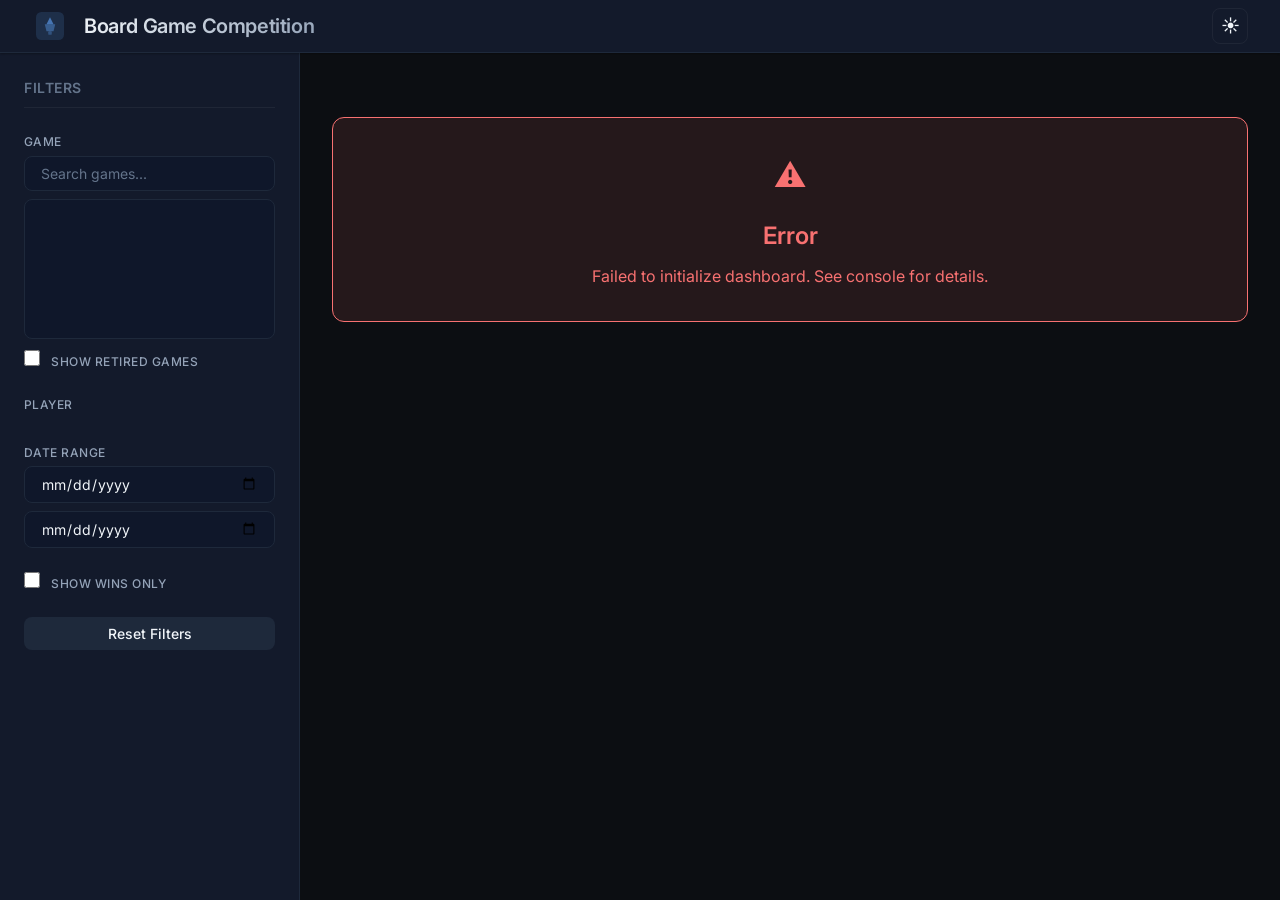
==== bga/index.html @ 46538707 "Initial commit" ====
<!DOCTYPE html>
<html lang="en" data-theme="dark">
<head>
    <meta charset="UTF-8">
    <meta name="viewport" content="width=device-width, initial-scale=1.0">
    <title>Board Game Competition Dashboard</title>
    <meta name="description" content="Interactive dashboard tracking board game competition metrics — win rates, rivalries, and metagame insights.">

    <!-- Fonts -->
    <link rel="preconnect" href="https://fonts.googleapis.com">
    <link rel="preconnect" href="https://fonts.gstatic.com" crossorigin>
    <link href="https://fonts.googleapis.com/css2?family=Inter:wght@400;500;600;700&family=JetBrains+Mono:wght@400;500&display=swap" rel="stylesheet">

    <!-- Styles -->
    <link rel="stylesheet" href="style.css">
    <link rel="stylesheet" href="player-profile.css">
</head>
<body>
    <div class="dashboard">
        <header class="dashboard-header">
            <div class="header-brand">
                <div class="logo-slot" id="logoSack">
                    <img id="dashboardLogo" src="" alt="Logo" style="display:none;">
                    <div class="logo-placeholder">
                        <svg width="32" height="32" viewBox="0 0 32 32" fill="none">
                            <rect width="32" height="32" rx="6" fill="var(--color-primary)" opacity="0.15"/>
                            <path d="M16 6L20 14H12L16 6Z" fill="var(--color-primary)" opacity="0.6"/>
                            <path d="M10 14H22L20 22H12L10 14Z" fill="var(--color-primary)" opacity="0.4"/>
                            <rect x="14" y="22" width="4" height="4" rx="1" fill="var(--color-primary)" opacity="0.3"/>
                        </svg>
                    </div>
                </div>
                <h1>Board Game Competition</h1>
            </div>
            <div class="header-controls">
                <button class="btn theme-toggle" id="themeToggle" title="Toggle dark mode">☀️</button>
            </div>
        </header>

        <aside class="filters-panel">
            <h2>Filters</h2>

            <div class="filter-group">
                <label for="gameFilter">Game</label>
                <input type="text" id="gameSearch" placeholder="Search games..." style="margin-bottom: 0.5rem;">
                <select id="gameFilter" multiple></select>
                <label style="margin-top: 0.5rem;">
                    <input type="checkbox" id="showRetiredGames"> Show retired games
                </label>
            </div>

            <div class="filter-group">
                <label>Player</label>
                <div id="playerFilter" class="player-chips"></div>
            </div>

            <div class="filter-group" id="dateRangeGroup">
                <label for="dateRange">Date Range</label>
                <div class="date-inputs">
                    <input type="date" id="dateFrom" placeholder="From">
                    <input type="date" id="dateTo" placeholder="To" max="">
                </div>
            </div>

            <div class="filter-group">
                <label>
                    <input type="checkbox" id="winsOnly"> Show Wins Only
                </label>
            </div>

            <button class="btn btn-secondary" id="resetFilters">Reset Filters</button>
        </aside>

        <main class="dashboard-content">
            <nav class="tabs-nav" aria-label="Dashboard sections">
                <button class="tab-btn active" data-tab="arenaModule">Arena</button>
                <button class="tab-btn" data-tab="rivalriesModule">Rivalries</button>
                <button class="tab-btn" data-tab="metagameModule">Metagame</button>
                <button class="tab-btn" data-tab="attributesModule">Analysis</button>
            </nav>

            <!-- Arena Module -->
            <section class="module tab-panel active" id="arenaModule">
                <h2>Arena: Recent Performance</h2>
                <div class="module-header">
                    <div id="arenaStats"></div>
                </div>
                <div class="chart-container">
                    <canvas id="arenaChart"></canvas>
                </div>
            </section>

            <!-- Rivalries Module -->
            <section class="module tab-panel" id="rivalriesModule">
                <h2>Rivalries: Head-to-Head</h2>
                <div class="chart-container">
                    <canvas id="rivalriesChart"></canvas>
                </div>
                <div class="table-container" id="rivalriesTable"></div>
            </section>

            <!-- Metagame Module -->
            <section class="module tab-panel" id="metagameModule">
                <h2>Metagame: Player Edges</h2>
                <div class="metagame-local-filter" aria-label="Metagame insight filters">
                    <span>Insight</span>
                    <button class="metric-btn active" data-metric="win_rate">Win Rate</button>
                    <button class="metric-btn" data-metric="wins">Wins</button>
                    <button class="metric-btn" data-metric="lasts">Last Places</button>
                    <button class="metric-btn" data-metric="score_max">High Score</button>
                    <button class="metric-btn" data-metric="score_min">Low Score</button>
                    <button class="metric-btn" data-metric="streak_win_best">Best Win Streak</button>
                    <button class="metric-btn" data-metric="streak_loss_best">Worst Loss Streak</button>
                </div>
                <div class="chart-container">
                    <canvas id="metagameChart"></canvas>
                </div>
                <div id="metagameStats"></div>
            </section>

            <!-- Analysis Module -->
            <section class="module tab-panel" id="attributesModule">
                <h2>Player Analysis</h2>
                <div id="attributesRadars"></div>
                <div id="attributesStats"></div>
            </section>
        </main>
    </div>

    <!-- Libraries -->
    <script src="https://cdn.jsdelivr.net/npm/chart.js@4.4.7/dist/chart.umd.min.js"></script>

    <!-- App Code -->
    <script src="./utils.js"></script>
    <script src="./data.js"></script>
    <script src="./auth.js"></script>
    <script src="./filters.js"></script>
    <script src="./modules/player-profile.js"></script>
    <script src="./arena.js"></script>
    <script src="./rivalries.js"></script>
    <script src="./attributes.js"></script>
    <script src="./metagame.js"></script>
    <script src="./main.js"></script>
</body>
</html>
---- bga/style.css ----
/* ═══════════════════════════════════════════════════
   Board Game Competition Dashboard — Design System
   Inspired by Linear.app × Vercel aesthetic
   ═══════════════════════════════════════════════════ */

/* ── Animation Keyframes ─────────────────────────── */

@keyframes fadeIn {
    from { opacity: 0; }
    to   { opacity: 1; }
}

@keyframes fadeInUp {
    from { opacity: 0; transform: translateY(12px); }
    to   { opacity: 1; transform: translateY(0); }
}

@keyframes fadeInDown {
    from { opacity: 0; transform: translateY(-8px); }
    to   { opacity: 1; transform: translateY(0); }
}

@keyframes scaleIn {
    from { opacity: 0; transform: scale(0.95); }
    to   { opacity: 1; transform: scale(1); }
}

@keyframes shimmer {
    0%   { background-position: -200% 0; }
    100% { background-position: 200% 0; }
}

@keyframes pulse {
    0%, 100% { opacity: 0.5; }
    50%      { opacity: 0.8; }
}

@keyframes slideUp {
    from { opacity: 0; transform: translateY(20px); }
    to   { opacity: 1; transform: translateY(0); }
}

@keyframes countUp {
    from { opacity: 0; transform: translateY(8px); }
    to   { opacity: 1; transform: translateY(0); }
}

@keyframes chipPop {
    0%   { transform: scale(0.9); }
    50%  { transform: scale(1.08); }
    100% { transform: scale(1); }
}

/* ── Animation Utility Classes ───────────────────── */

.animate-fade-in    { animation: fadeIn 0.4s ease-out both; }
.animate-fade-in-up { animation: fadeInUp 0.5s ease-out both; }
.animate-scale-in   { animation: scaleIn 0.35s ease-out both; }
.animate-slide-up   { animation: slideUp 0.5s ease-out both; }

/* Stagger delay helpers */
.animate-delay-1 { animation-delay: 0.05s; }
.animate-delay-2 { animation-delay: 0.10s; }
.animate-delay-3 { animation-delay: 0.15s; }
.animate-delay-4 { animation-delay: 0.20s; }
.animate-delay-5 { animation-delay: 0.25s; }
.animate-delay-6 { animation-delay: 0.30s; }
.animate-delay-7 { animation-delay: 0.35s; }
.animate-delay-8 { animation-delay: 0.40s; }
.animate-delay-9 { animation-delay: 0.45s; }
.animate-delay-10{ animation-delay: 0.50s; }

/* ── Shimmer / Skeleton Loading ──────────────────── */

.skeleton {
    background: linear-gradient(
        90deg,
        var(--color-neutral) 25%,
        var(--color-border) 37%,
        var(--color-neutral) 63%
    );
    background-size: 200% 100%;
    animation: shimmer 1.5s ease-in-out infinite;
    border-radius: var(--radius-sm);
}

.skeleton-text {
    height: 14px;
    margin-bottom: 8px;
    width: 80%;
}

.skeleton-title {
    height: 20px;
    margin-bottom: 12px;
    width: 60%;
}

.skeleton-card {
    height: 120px;
    border-radius: var(--radius-md);
}

/* ── Theme: Light (default) ──────────────────────── */

:root {
    --color-primary: #2563eb;
    --color-primary-hover: #1d4ed8;
    --color-primary-light: rgba(37, 99, 235, 0.10);
    --color-primary-glow: rgba(37, 99, 235, 0.25);
    --color-primary-subtle: rgba(37, 99, 235, 0.06);
    --color-secondary: #64748b;
    --color-success: #16a34a;
    --color-success-light: rgba(22, 163, 74, 0.10);
    --color-warning: #ea580c;
    --color-warning-light: rgba(234, 88, 12, 0.10);
    --color-danger: #dc2626;
    --color-danger-light: rgba(220, 38, 38, 0.10);
    --color-neutral: #f8fafc;
    --color-text: #1e293b;
    --color-text-light: #64748b;
    --color-text-muted: #94a3b8;
    --color-border: #e2e8f0;
    --color-border-light: rgba(0, 0, 0, 0.06);
    --color-background: #ffffff;
    --color-card: #ffffff;
    --color-overlay: rgba(0, 0, 0, 0.5);
    --color-chip-hover: rgba(0, 0, 0, 0.04);

    --spacing-xs: 0.25rem;
    --spacing-sm: 0.5rem;
    --spacing-md: 1rem;
    --spacing-lg: 1.5rem;
    --spacing-xl: 2rem;
    --spacing-2xl: 3rem;

    --radius-sm: 0.375rem;
    --radius-md: 0.5rem;
    --radius-lg: 0.75rem;
    --radius-xl: 1rem;

    --shadow-sm: 0 1px 2px 0 rgba(0, 0, 0, 0.05);
    --shadow-md: 0 4px 6px -1px rgba(0, 0, 0, 0.08);
    --shadow-lg: 0 10px 15px -3px rgba(0, 0, 0, 0.08);

    --font-family: 'Inter', -apple-system, BlinkMacSystemFont, 'Segoe UI', Roboto, 'Helvetica Neue', Arial, sans-serif;
    --font-mono: 'JetBrains Mono', ui-monospace, SFMono-Regular, Menlo, Monaco, Consolas, monospace;
    --font-size-xs: 0.75rem;
    --font-size-sm: 0.875rem;
    --font-size-base: 1rem;
    --font-size-lg: 1.125rem;
    --font-size-xl: 1.25rem;
    --font-size-2xl: 1.5rem;

    --font-weight-normal: 400;
    --font-weight-medium: 500;
    --font-weight-semibold: 600;
    --font-weight-bold: 700;
}

/* ── Theme: Dark ─────────────────────────────────── */

[data-theme="dark"] {
    --color-primary: #60a5fa;
    --color-primary-hover: #93c5fd;
    --color-primary-light: rgba(96, 165, 250, 0.12);
    --color-primary-glow: rgba(96, 165, 250, 0.30);
    --color-primary-subtle: rgba(96, 165, 250, 0.06);
    --color-secondary: #94a3b8;
    --color-success: #4ade80;
    --color-success-light: rgba(74, 222, 128, 0.10);
    --color-warning: #fb923c;
    --color-warning-light: rgba(251, 146, 60, 0.10);
    --color-danger: #f87171;
    --color-danger-light: rgba(248, 113, 113, 0.10);
    --color-neutral: #0c0e12;
    --color-text: #f1f5f9;
    --color-text-light: #94a3b8;
    --color-text-muted: #64748b;
    --color-border: #1e293b;
    --color-border-light: rgba(255, 255, 255, 0.05);
    --color-background: #0f172a;
    --color-card: #131a2b;
    --color-overlay: rgba(0, 0, 0, 0.7);
    --color-chip-hover: rgba(255, 255, 255, 0.06);

    /* Shadows are lighter in dark mode (white-ambient instead of black) */
    --shadow-sm: 0 1px 2px 0 rgba(0, 0, 0, 0.3);
    --shadow-md: 0 4px 12px -2px rgba(0, 0, 0, 0.4), 0 0 0 1px rgba(255, 255, 255, 0.03);
    --shadow-lg: 0 12px 24px -4px rgba(0, 0, 0, 0.5), 0 0 0 1px rgba(255, 255, 255, 0.04);
}

/* ── Reset & Base ────────────────────────────────── */

* {
    box-sizing: border-box;
    margin: 0;
    padding: 0;
}

html, body {
    height: 100%;
}

body {
    font-family: var(--font-family);
    background-color: var(--color-neutral);
    color: var(--color-text);
    font-size: var(--font-size-base);
    line-height: 1.6;
    -webkit-font-smoothing: antialiased;
    -moz-osx-font-smoothing: grayscale;
    font-feature-settings: 'cv01', 'ss03'; /* Inter geometric alternates */
    transition: background-color 0.3s ease, color 0.3s ease;
}

/* ── Dashboard Layout ────────────────────────────── */

.dashboard {
    display: grid;
    grid-template-columns: 300px 1fr;
    grid-template-rows: auto 1fr;
    height: 100vh;
    gap: 0;
}

/* ── Header ──────────────────────────────────────── */

.dashboard-header {
    grid-column: 1 / -1;
    padding: var(--spacing-sm) var(--spacing-xl);
    background: var(--color-card);
    border-bottom: 1px solid var(--color-border);
    display: flex;
    justify-content: space-between;
    align-items: center;
    box-shadow: var(--shadow-sm);
    position: sticky;
    top: 0;
    z-index: 50;
}

.header-brand {
    display: flex;
    align-items: center;
    gap: var(--spacing-md);
}

.dashboard-header h1 {
    font-size: var(--font-size-xl);
    font-weight: var(--font-weight-semibold);
    letter-spacing: -0.02em;
    margin-bottom: 0;
    background: linear-gradient(135deg, var(--color-text) 0%, var(--color-text-light) 100%);
    -webkit-background-clip: text;
    -webkit-text-fill-color: transparent;
    background-clip: text;
}

/* ── Logo slot ───────────────────────────────────── */

.logo-slot {
    position: relative;
    flex-shrink: 0;
    width: 36px;
    height: 36px;
    display: flex;
    align-items: center;
    justify-content: center;
}

#dashboardLogo {
    max-width: 36px;
    max-height: 36px;
    border-radius: var(--radius-sm);
    object-fit: contain;
}

.logo-placeholder {
    display: flex;
    align-items: center;
    justify-content: center;
}
.logo-placeholder svg {
    width: 28px;
    height: 28px;
}

/* ── Player view indicator ───────────────────────── */

.player-view-indicator {
    margin-top: var(--spacing-xs);
    padding: var(--spacing-xs) var(--spacing-sm);
    background: var(--color-primary-subtle);
    border-left: 3px solid var(--color-primary);
    border-radius: var(--radius-sm);
    font-size: var(--font-size-sm);
    color: var(--color-primary);
    font-weight: var(--font-weight-medium);
}

.header-controls {
    display: flex;
    gap: var(--spacing-md);
    align-items: center;
}

/* ── Filters Panel ───────────────────────────────── */

.filters-panel {
    padding: var(--spacing-lg);
    background: var(--color-card);
    border-right: 1px solid var(--color-border);
    overflow-y: auto;
    animation: fadeIn 0.3s ease-out;
}

.filters-panel h2 {
    font-size: var(--font-size-sm);
    font-weight: var(--font-weight-semibold);
    letter-spacing: 0.04em;
    text-transform: uppercase;
    color: var(--color-text-muted);
    margin-bottom: var(--spacing-lg);
    padding-bottom: var(--spacing-sm);
    border-bottom: 1px solid var(--color-border-light);
}

.filter-group {
    margin-bottom: var(--spacing-lg);
}

.filter-group label {
    display: block;
    margin-bottom: var(--spacing-xs);
    font-weight: var(--font-weight-medium);
    font-size: var(--font-size-xs);
    color: var(--color-text-light);
    text-transform: uppercase;
    letter-spacing: 0.04em;
}

.filter-group select,
.filter-group input[type="date"] {
    width: 100%;
    padding: var(--spacing-sm) var(--spacing-md);
    border: 1px solid var(--color-border);
    border-radius: var(--radius-md);
    font-size: var(--font-size-sm);
    background: var(--color-background);
    color: var(--color-text);
    font-family: var(--font-family);
    transition: border-color 0.2s ease, box-shadow 0.2s ease;
    outline: none;
}

.filter-group select:focus,
.filter-group input[type="date"]:focus {
    border-color: var(--color-primary);
    box-shadow: 0 0 0 3px var(--color-primary-light);
}

.filter-group select[multiple] {
    height: 140px;
    padding: var(--spacing-xs);
}

.filter-group select[multiple] option {
    padding: var(--spacing-xs) var(--spacing-sm);
    border-radius: var(--radius-sm);
    margin: 2px 0;
}

.filter-group select[multiple] option:checked {
    background: var(--color-primary-light);
    color: var(--color-primary);
    font-weight: var(--font-weight-semibold);
}

.filter-group input[type="checkbox"] {
    margin-right: var(--spacing-sm);
    accent-color: var(--color-primary);
    width: 16px;
    height: 16px;
    cursor: pointer;
}

/* Dimmed filter (tab doesn't use this filter) */
.filter-group.filter-dimmed {
    opacity: 0.4;
    pointer-events: none;
    transition: opacity 0.3s ease;
}
.filter-group.filter-dimmed label {
    cursor: default;
}
.filter-group.filter-dimmed .date-inputs {
    filter: grayscale(0.8);
}

.filter-group input[type="text"] {
    width: 100%;
    padding: var(--spacing-sm) var(--spacing-md);
    border: 1px solid var(--color-border);
    border-radius: var(--radius-md);
    font-size: var(--font-size-sm);
    background: var(--color-background);
    color: var(--color-text);
    font-family: var(--font-family);
    transition: border-color 0.2s ease, box-shadow 0.2s ease;
    outline: none;
}

.filter-group input[type="text"]:focus {
    border-color: var(--color-primary);
    box-shadow: 0 0 0 3px var(--color-primary-light);
}

.filter-group input[type="text"]::placeholder {
    color: var(--color-text-muted);
}

.date-inputs {
    display: flex;
    flex-direction: column;
    gap: var(--spacing-sm);
}

/* ── Player Chips ────────────────────────────────── */

.player-chips {
    display: flex;
    flex-wrap: wrap;
    gap: 6px;
}

.player-chip {
    display: inline-flex;
    align-items: center;
    gap: 6px;
    padding: 5px 14px 5px 8px;
    border: 1.5px solid var(--color-border);
    border-radius: 999px;
    background: transparent;
    color: var(--color-text);
    font-size: var(--font-size-sm);
    font-family: var(--font-family);
    cursor: pointer;
    transition: all 0.2s ease;
    user-select: none;
    line-height: 1.4;
    font-weight: var(--font-weight-medium);
    position: relative;
}

.player-chip:hover {
    border-color: var(--color-primary);
    background: var(--color-chip-hover);
    color: var(--color-primary);
}

.player-chip:active {
    transform: scale(0.96);
}

.player-chip.active {
    background: var(--color-primary-light);
    border-color: var(--color-primary);
    color: var(--color-primary);
    animation: chipPop 0.25s ease-out;
}

.player-chip.active:hover {
    background: var(--color-primary-light);
}

.player-chip .chip-dot {
    width: 10px;
    height: 10px;
    border-radius: 50%;
    flex-shrink: 0;
    transition: transform 0.2s ease, box-shadow 0.2s ease;
}

.player-chip.active .chip-dot {
    transform: scale(1.3);
    box-shadow: 0 0 0 3px var(--color-primary-glow);
}

/* ── Content Area ────────────────────────────────── */

.dashboard-content {
    padding: var(--spacing-xl);
    overflow-y: auto;
    background: var(--color-neutral);
}

/* ── Tabs — file-folder rounded rectangles ───────── */

.tabs-nav {
    display: flex;
    gap: 4px;
    margin-bottom: 0;
    padding: 0;
    background: transparent;
    border: none;
}

.tab-btn {
    flex: 0 1 auto;
    padding: var(--spacing-sm) var(--spacing-xl);
    border: 1.5px solid var(--color-border);
    border-bottom: none;
    border-radius: var(--radius-md) var(--radius-md) 0 0;
    background: transparent;
    color: var(--color-text-muted);
    font-family: var(--font-family);
    font-size: var(--font-size-sm);
    font-weight: var(--font-weight-medium);
    cursor: pointer;
    transition: all 0.2s ease;
    letter-spacing: 0.01em;
    margin-bottom: 0;
    position: relative;
    top: 1.5px;
    user-select: none;
}

.tab-btn:hover {
    color: var(--color-text);
    background: var(--color-primary-subtle);
    border-color: var(--color-border);
}

.tab-btn:active {
    transform: translateY(1px);
}

.tab-btn.active {
    color: var(--color-primary);
    border-color: var(--color-primary);
    background: var(--color-card);
    font-weight: var(--font-weight-semibold);
    z-index: 1;
}

/* ── Panel — connects to the active tab above ───── */

.module.tab-panel {
    display: none;
    border: 1.5px solid var(--color-border);
    border-radius: 0 var(--radius-lg) var(--radius-lg) var(--radius-lg);
    margin-top: 0;
    transition: border-color 0.3s ease;
    animation: fadeIn 0.3s ease-out;
}

.module.tab-panel.active {
    display: block;
    border-color: var(--color-primary);
}

/* ── Modules ─────────────────────────────────────── */

.module {
    background: var(--color-card);
    border: 1px solid var(--color-border);
    border-radius: var(--radius-lg);
    padding: var(--spacing-xl);
    margin-bottom: var(--spacing-2xl);
    box-shadow: var(--shadow-sm);
    transition: box-shadow 0.3s ease, border-color 0.3s ease;
}

.module h2 {
    font-size: var(--font-size-lg);
    font-weight: var(--font-weight-semibold);
    letter-spacing: -0.01em;
    margin-bottom: var(--spacing-lg);
    color: var(--color-text);
}

.module-header {
    margin-bottom: var(--spacing-lg);
}

/* ── Chart Containers ────────────────────────────── */

.chart-container {
    position: relative;
    height: 480px;
    margin-bottom: var(--spacing-lg);
    padding: var(--spacing-lg);
    background: var(--color-background);
    border: 1px solid var(--color-border-light);
    border-radius: var(--radius-lg);
    box-shadow: var(--shadow-sm);
    transition: box-shadow 0.3s ease, border-color 0.3s ease;
}

.chart-container:hover {
    box-shadow: var(--shadow-md);
    border-color: var(--color-border);
}

.chart-container canvas {
    width: 100% !important;
    height: 100% !important;
}

/* ── Tables ──────────────────────────────────────── */

.table-container {
    overflow-x: auto;
    margin-top: var(--spacing-md);
    border: 1px solid var(--color-border);
    border-radius: var(--radius-md);
    background: var(--color-background);
}

.table-container table {
    width: 100%;
    border-collapse: collapse;
    font-size: var(--font-size-sm);
}

.table-container th,
.table-container td {
    padding: var(--spacing-sm) var(--spacing-md);
    text-align: left;
    border-bottom: 1px solid var(--color-border-light);
}

.table-container th {
    background: var(--color-neutral);
    font-weight: var(--font-weight-semibold);
    color: var(--color-text);
    font-size: var(--font-size-xs);
    text-transform: uppercase;
    letter-spacing: 0.04em;
    white-space: nowrap;
}

.table-container tbody tr {
    transition: background-color 0.15s ease;
}

.table-container tbody tr:last-child td {
    border-bottom: none;
}

.table-container tbody tr:hover {
    background: var(--color-chip-hover);
}

/* ── Game Stats Table (Attributes tab) ─────────── */

.game-stats-table {
    width: 100%;
    border-collapse: collapse;
    font-size: var(--font-size-sm);
    border: 1px solid var(--color-border);
    border-radius: var(--radius-md);
    overflow: hidden;
    background: var(--color-background);
}

.game-stats-table th,
.game-stats-table td {
    padding: var(--spacing-sm) var(--spacing-md);
    border-bottom: 1px solid var(--color-border-light);
}

.game-stats-table th {
    background: var(--color-neutral);
    font-weight: var(--font-weight-semibold);
    color: var(--color-text);
    font-size: var(--font-size-xs);
    text-transform: uppercase;
    letter-spacing: 0.04em;
    white-space: nowrap;
    text-align: center;
}

.game-stats-table thead th:first-child {
    text-align: left;
}

.game-stats-table tbody tr:last-child td {
    border-bottom: none;
}

.game-stats-table tbody tr:hover {
    background: var(--color-chip-hover);
}

/* ── Attributes Radar Grid ─────────────────────── */

.attr-radar-cell {
    animation: fadeInUp 0.5s ease-out both;
}

/* ── Stats Grid ──────────────────────────────────── */

.stats-grid {
    display: grid;
    grid-template-columns: repeat(auto-fit, minmax(180px, 1fr));
    gap: var(--spacing-md);
    margin-bottom: var(--spacing-lg);
}

.stat-card {
    padding: var(--spacing-lg) var(--spacing-md);
    background: var(--color-background);
    border: 1px solid var(--color-border);
    border-radius: var(--radius-lg);
    text-align: center;
    transition: transform 0.25s ease, box-shadow 0.25s ease, border-color 0.25s ease;
    animation: fadeInUp 0.4s ease-out both;
    position: relative;
    overflow: hidden;
}

.stat-card:hover {
    box-shadow: var(--shadow-md);
    transform: translateY(-3px);
    border-color: var(--color-primary);
}

.stat-card::before {
    content: '';
    position: absolute;
    top: 0;
    left: 0;
    right: 0;
    height: 3px;
    background: var(--color-primary);
    opacity: 0.5;
    transition: opacity 0.25s ease;
}

.stat-card:hover::before {
    opacity: 1;
}

.stat-label {
    font-size: var(--font-size-xs);
    color: var(--color-text-muted);
    font-weight: var(--font-weight-medium);
    margin-bottom: var(--spacing-xs);
    text-transform: uppercase;
    letter-spacing: 0.06em;
}

.stat-value {
    font-size: var(--font-size-2xl);
    font-weight: var(--font-weight-bold);
    color: var(--color-primary);
    line-height: 1.2;
}

.stat-subtitle {
    font-size: var(--font-size-sm);
    color: var(--color-text);
    margin-top: var(--spacing-xs);
    font-weight: var(--font-weight-medium);
}

.stat-footer {
    font-size: var(--font-size-xs);
    color: var(--color-text-muted);
    margin-top: var(--spacing-xs);
}

/* ── Buttons ─────────────────────────────────────── */

.btn {
    padding: var(--spacing-sm) var(--spacing-lg);
    border: none;
    border-radius: var(--radius-md);
    font-size: var(--font-size-sm);
    font-weight: var(--font-weight-medium);
    cursor: pointer;
    transition: all 0.2s ease;
    font-family: var(--font-family);
    user-select: none;
    display: inline-flex;
    align-items: center;
    justify-content: center;
    gap: var(--spacing-sm);
}

.btn:active {
    transform: scale(0.97);
}

.btn-primary {
    background: var(--color-primary);
    color: white;
}

.btn-primary:hover {
    background: var(--color-primary-hover);
    box-shadow: var(--shadow-md);
}

.theme-toggle {
    background: transparent;
    color: var(--color-text);
    border: 1px solid var(--color-border-light);
    font-size: var(--font-size-lg);
    padding: var(--spacing-sm) var(--spacing-sm);
    border-radius: var(--radius-md);
    cursor: pointer;
    transition: all 0.2s ease;
    line-height: 1;
    width: 36px;
    height: 36px;
    display: flex;
    align-items: center;
    justify-content: center;
}

.theme-toggle:hover {
    border-color: var(--color-border);
    background: var(--color-chip-hover);
}

.btn-secondary {
    background: var(--color-border);
    color: var(--color-text);
    width: 100%;
    font-weight: var(--font-weight-medium);
}

.btn-secondary:hover {
    background: var(--color-text-muted);
    color: var(--color-background);
}

/* ── Metagame Local Filter ───────────────────────── */

.metagame-local-filter {
    display: flex;
    align-items: center;
    flex-wrap: wrap;
    gap: var(--spacing-sm);
    margin-bottom: var(--spacing-lg);
    padding: var(--spacing-md);
    background: var(--color-background);
    border: 1px solid var(--color-border-light);
    border-radius: var(--radius-md);
    transition: border-color 0.2s ease;
}

.metagame-local-filter:hover {
    border-color: var(--color-border);
}

.metagame-local-filter span {
    font-size: var(--font-size-xs);
    font-weight: var(--font-weight-semibold);
    color: var(--color-text-muted);
    text-transform: uppercase;
    letter-spacing: 0.04em;
    margin-right: var(--spacing-xs);
}

.metric-btn {
    padding: var(--spacing-xs) var(--spacing-sm);
    border: 1px solid var(--color-border);
    border-radius: 999px;
    background: transparent;
    color: var(--color-text-muted);
    font-family: var(--font-family);
    font-size: var(--font-size-xs);
    font-weight: var(--font-weight-medium);
    cursor: pointer;
    transition: all 0.2s ease;
    user-select: none;
    white-space: nowrap;
}

.metric-btn:hover {
    border-color: var(--color-primary);
    color: var(--color-primary);
    background: var(--color-primary-subtle);
}

.metric-btn:active {
    transform: scale(0.96);
}

.metric-btn.active {
    border-color: var(--color-primary);
    background: var(--color-primary);
    color: white;
    font-weight: var(--font-weight-semibold);
}

/* ── Empty / No Data State ───────────────────────── */

.empty-state {
    display: flex;
    flex-direction: column;
    align-items: center;
    justify-content: center;
    padding: var(--spacing-2xl) var(--spacing-xl);
    color: var(--color-text-muted);
    text-align: center;
    gap: var(--spacing-md);
}

.empty-state-icon {
    font-size: 2.5rem;
    opacity: 0.5;
}

.empty-state-text {
    font-size: var(--font-size-sm);
    max-width: 280px;
    line-height: 1.6;
}

/* ── Win-Loss Indicator ──────────────────────────── */

.win-loss {
    font-variant-numeric: tabular-nums;
    font-weight: var(--font-weight-semibold);
}

.win-loss .wins {
    color: var(--color-success);
}

.win-loss .losses {
    color: var(--color-danger);
}

.win-loss .sep {
    color: var(--color-text-muted);
    margin: 0 2px;
}

/* ── Player Name Link ────────────────────────────── */

.player-name-link {
    cursor: pointer;
    transition: color 0.15s ease, opacity 0.15s ease;
}

.player-name-link:hover {
    opacity: 0.8;
    text-decoration: underline;
    text-underline-offset: 2px;
}

/* ── Scrollbar Styling ───────────────────────────── */

::-webkit-scrollbar {
    width: 6px;
    height: 6px;
}

::-webkit-scrollbar-track {
    background: transparent;
}

::-webkit-scrollbar-thumb {
    background: var(--color-border);
    border-radius: 3px;
    transition: background 0.2s ease;
}

::-webkit-scrollbar-thumb:hover {
    background: var(--color-text-muted);
}

/* ── Focus Visible ───────────────────────────────── */

:focus-visible {
    outline: 2px solid var(--color-primary);
    outline-offset: 2px;
    border-radius: var(--radius-sm);
}

/* ── Responsive ──────────────────────────────────── */

@media (max-width: 768px) {
    .dashboard {
        grid-template-columns: 1fr;
    }

    .tabs-nav {
        flex-direction: row;
        overflow-x: auto;
        gap: 4px;
        -webkit-overflow-scrolling: touch;
    }

    .tab-btn {
        flex: 1;
        padding: var(--spacing-sm) var(--spacing-md);
        text-align: center;
        white-space: nowrap;
    }

    .metagame-local-filter {
        align-items: stretch;
        flex-direction: column;
    }

    .metric-btn {
        width: 100%;
        justify-content: center;
    }

    .player-chips {
        gap: 4px;
    }

    .dashboard-header h1 {
        font-size: var(--font-size-lg);
    }

    .filters-panel {
        padding: var(--spacing-md);
    }

    .stats-grid {
        grid-template-columns: repeat(auto-fit, minmax(140px, 1fr));
    }
}

@media (max-width: 480px) {
    .stats-grid {
        grid-template-columns: 1fr 1fr;
    }

    .module {
        padding: var(--spacing-md);
    }

    .chart-container {
        height: 340px;
        padding: var(--spacing-md);
    }
}
---- bga/player-profile.css ----
/* Player Profile Modal Styles */

.profile-overlay {
    position: fixed;
    top: 0;
    left: 0;
    right: 0;
    bottom: 0;
    background: rgba(0, 0, 0, 0.6);
    backdrop-filter: blur(4px);
    z-index: 1000;
    display: flex;
    align-items: center;
    justify-content: center;
    padding: var(--spacing-md);
}

.profile-modal {
    background: var(--color-background);
    border-radius: var(--radius-lg);
    box-shadow: var(--shadow-lg);
    max-width: 700px;
    width: 100%;
    max-height: 90vh;
    overflow: hidden;
    display: flex;
    flex-direction: column;
    animation: slideUp 0.3s ease-out;
}

@keyframes slideUp {
    from {
        opacity: 0;
        transform: translateY(20px);
    }
    to {
        opacity: 1;
        transform: translateY(0);
    }
}

.profile-header {
    padding: var(--spacing-lg) var(--spacing-xl);
    border-bottom: 1px solid var(--color-border);
    display: flex;
    justify-content: space-between;
    align-items: center;
    background: var(--color-neutral);
}

.profile-header h2 {
    font-size: var(--font-size-xl);
    font-weight: var(--font-weight-bold);
    margin: 0;
}

.profile-close-btn {
    background: none;
    border: none;
    font-size: 2rem;
    line-height: 1;
    color: var(--color-text-light);
    cursor: pointer;
    padding: 0;
    width: 32px;
    height: 32px;
    display: flex;
    align-items: center;
    justify-content: center;
    border-radius: var(--radius-sm);
    transition: all 0.2s ease;
}

.profile-close-btn:hover {
    background: var(--color-border);
    color: var(--color-text);
}

.profile-content {
    padding: var(--spacing-xl);
    overflow-y: auto;
    flex: 1;
}

.profile-section {
    margin-bottom: var(--spacing-xl);
    padding: var(--spacing-lg);
    background: var(--color-neutral);
    border-radius: var(--radius-md);
    border: 1px solid var(--color-border);
}

.profile-section h3 {
    font-size: var(--font-size-lg);
    font-weight: var(--font-weight-semibold);
    margin-bottom: var(--spacing-md);
    color: var(--color-text);
}

/* Player identity section */
.profile-identity {
    text-align: center;
    padding: var(--spacing-xl);
}

.profile-display-name {
    font-size: var(--font-size-2xl);
    font-weight: var(--font-weight-bold);
    margin-bottom: var(--spacing-sm);
}

.profile-login-spell {
    font-size: var(--font-size-lg);
    font-style: italic;
    color: var(--color-text-light);
    margin-bottom: var(--spacing-xs);
}

.profile-username {
    font-size: var(--font-size-sm);
    color: var(--color-text-light);
    font-family: monospace;
}

/* Stats grid */
.profile-stats-grid {
    display: grid;
    grid-template-columns: repeat(auto-fit, minmax(140px, 1fr));
    gap: var(--spacing-md);
}

.profile-stat-card {
    background: var(--color-background);
    border: 1px solid var(--color-border);
    border-radius: var(--radius-md);
    padding: var(--spacing-md);
    text-align: center;
}

.profile-stat-card .stat-label {
    font-size: var(--font-size-sm);
    color: var(--color-text-light);
    font-weight: var(--font-weight-medium);
    margin-bottom: var(--spacing-xs);
    text-transform: none;
    letter-spacing: normal;
}

.profile-stat-card .stat-value {
    font-size: var(--font-size-2xl);
    font-weight: var(--font-weight-bold);
    margin-bottom: var(--spacing-xs);
    color: var(--color-text);
}

.profile-stat-card .stat-detail {
    font-size: var(--font-size-xs);
    color: var(--color-text-light);
}

/* Game list */
.profile-game-list {
    display: flex;
    flex-direction: column;
    gap: var(--spacing-sm);
}

.profile-game-item {
    background: var(--color-background);
    border: 1px solid var(--color-border);
    border-radius: var(--radius-md);
    padding: var(--spacing-md);
}

.game-name {
    font-weight: var(--font-weight-semibold);
    color: var(--color-text);
    margin-bottom: var(--spacing-xs);
}

.game-stats {
    display: flex;
    gap: var(--spacing-lg);
    flex-wrap: wrap;
}

.game-stat {
    font-size: var(--font-size-sm);
    color: var(--color-text-light);
}

.game-stat strong {
    color: var(--color-text);
    font-weight: var(--font-weight-semibold);
}

/* Clickable player names */
.player-name-link {
    cursor: pointer;
    transition: opacity 0.2s ease;
}

.player-name-link:hover {
    opacity: 0.7;
    text-decoration: underline;
}

/* Rival card */
.profile-rival-card {
    background: var(--color-background);
    border: 1px solid var(--color-border);
    border-radius: var(--radius-md);
    padding: var(--spacing-lg);
    text-align: center;
}

.rival-name {
    font-size: var(--font-size-xl);
    font-weight: var(--font-weight-bold);
    margin-bottom: var(--spacing-xs);
}

.rival-stats {
    font-size: var(--font-size-sm);
    color: var(--color-text-light);
}

/* Head-to-head list */
.profile-h2h-list {
    display: flex;
    flex-direction: column;
    gap: var(--spacing-sm);
}

.profile-h2h-item {
    background: var(--color-background);
    border: 1px solid var(--color-border);
    border-radius: var(--radius-md);
    padding: var(--spacing-md);
    display: flex;
    justify-content: space-between;
    align-items: center;
}

.h2h-player {
    display: flex;
    flex-direction: column;
    gap: var(--spacing-xs);
}

.h2h-name {
    font-weight: var(--font-weight-semibold);
    font-size: var(--font-size-base);
}

.h2h-games {
    font-size: var(--font-size-xs);
    color: var(--color-text-light);
}

.h2h-record {
    display: flex;
    flex-direction: column;
    align-items: flex-end;
    gap: var(--spacing-xs);
}

.h2h-score {
    font-weight: var(--font-weight-semibold);
    color: var(--color-text);
}

.h2h-winrate {
    font-size: var(--font-size-sm);
    font-weight: var(--font-weight-medium);
}

/* Responsive */
@media (max-width: 768px) {
    .profile-modal {
        max-width: 100%;
        max-height: 100vh;
        border-radius: 0;
    }
    
    .profile-stats-grid {
        grid-template-columns: repeat(2, 1fr);
    }
    
    .profile-h2h-item {
        flex-direction: column;
        align-items: flex-start;
        gap: var(--spacing-sm);
    }
    
    .h2h-record {
        align-items: flex-start;
    }
}
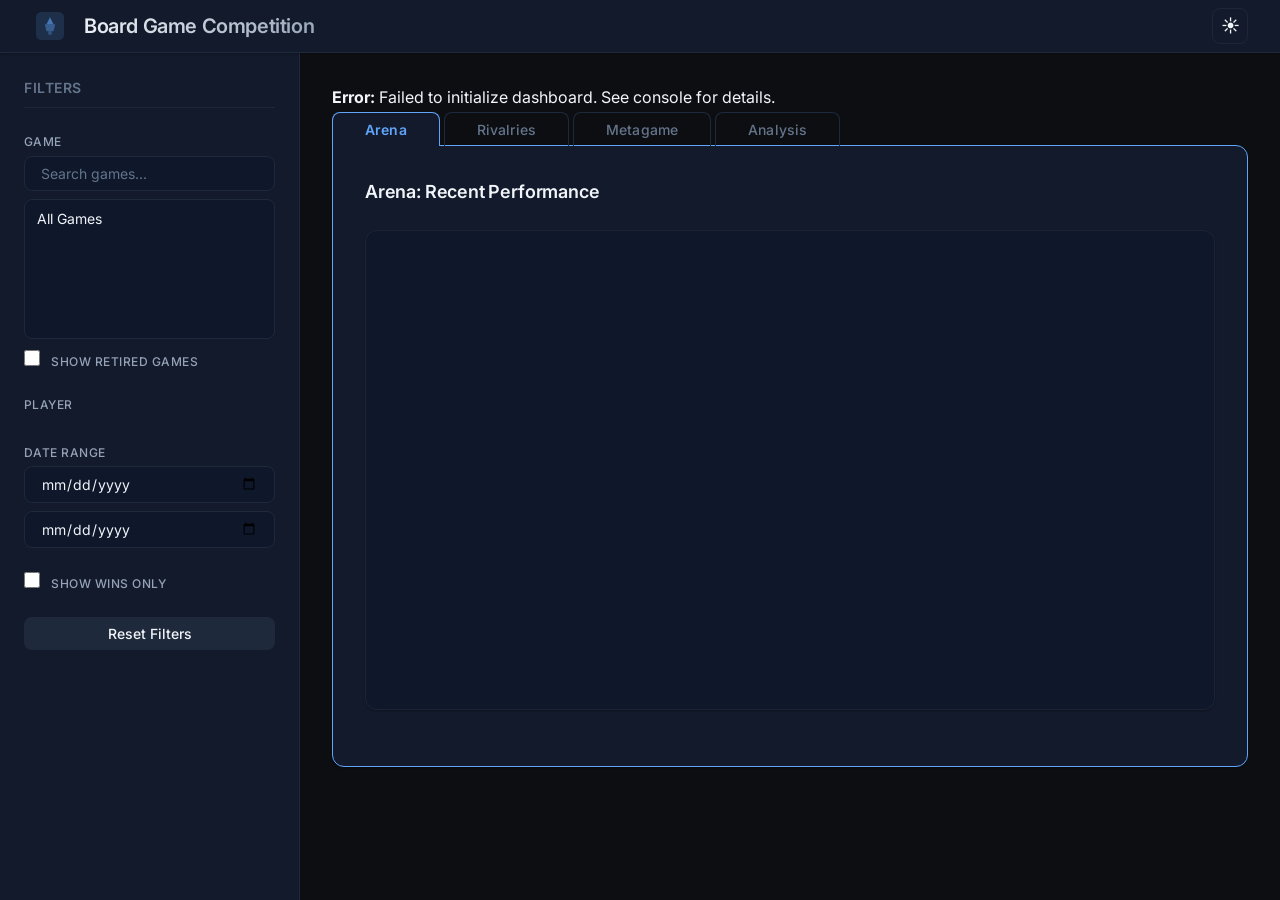
==== commit 90642a2d: "Remove auth.js script from index.html" ====
--- a/bga/index.html
+++ b/bga/index.html
@@ -133,7 +133,6 @@
     <!-- App Code -->
     <script src="./utils.js"></script>
     <script src="./data.js"></script>
-    <script src="./auth.js"></script>
     <script src="./filters.js"></script>
     <script src="./modules/player-profile.js"></script>
     <script src="./arena.js"></script>
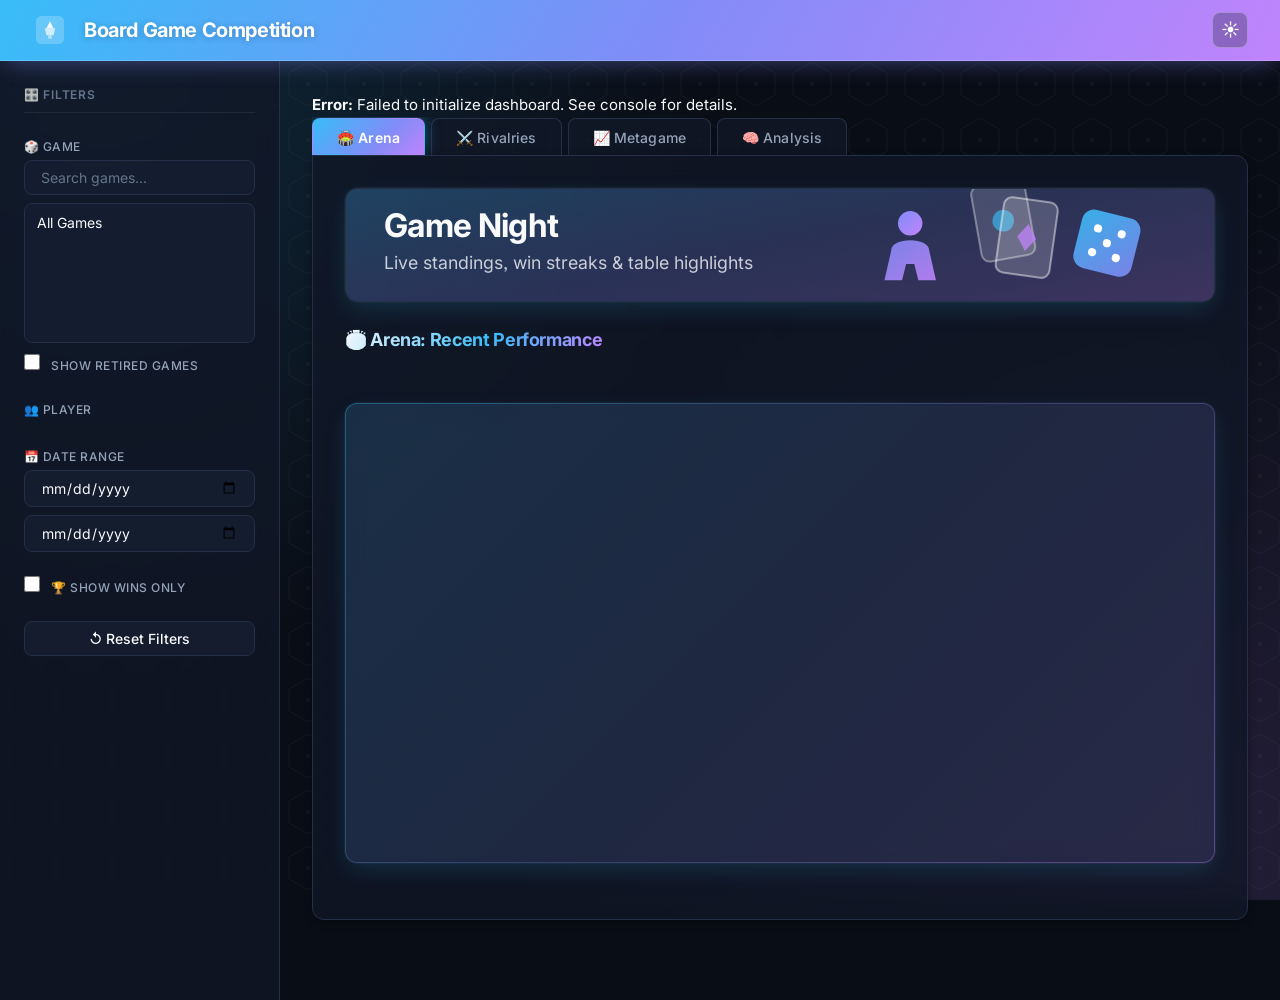
==== commit 7a0b8994: "Add files via upload" ====
--- a/bga/index.html
+++ b/bga/index.html
@@ -23,25 +23,26 @@
                     <img id="dashboardLogo" src="" alt="Logo" style="display:none;">
                     <div class="logo-placeholder">
                         <svg width="32" height="32" viewBox="0 0 32 32" fill="none">
-                            <rect width="32" height="32" rx="6" fill="var(--color-primary)" opacity="0.15"/>
-                            <path d="M16 6L20 14H12L16 6Z" fill="var(--color-primary)" opacity="0.6"/>
-                            <path d="M10 14H22L20 22H12L10 14Z" fill="var(--color-primary)" opacity="0.4"/>
-                            <rect x="14" y="22" width="4" height="4" rx="1" fill="var(--color-primary)" opacity="0.3"/>
+                            <rect width="32" height="32" rx="6" fill="rgba(255,255,255,0.22)"/>
+                            <path d="M16 6L20 14H12L16 6Z" fill="#ffffff" opacity="0.9"/>
+                            <path d="M10 14H22L20 22H12L10 14Z" fill="#ffffff" opacity="0.7"/>
+                            <rect x="14" y="22" width="4" height="4" rx="1" fill="#ffffff" opacity="0.5"/>
                         </svg>
                     </div>
                 </div>
                 <h1>Board Game Competition</h1>
             </div>
             <div class="header-controls">
+                <div class="header-avatars" id="headerAvatars" aria-label="Active players"></div>
                 <button class="btn theme-toggle" id="themeToggle" title="Toggle dark mode">☀️</button>
             </div>
         </header>
 
         <aside class="filters-panel">
-            <h2>Filters</h2>
+            <h2>🎛️ Filters</h2>
 
             <div class="filter-group">
-                <label for="gameFilter">Game</label>
+                <label for="gameFilter">🎲 Game</label>
                 <input type="text" id="gameSearch" placeholder="Search games..." style="margin-bottom: 0.5rem;">
                 <select id="gameFilter" multiple></select>
                 <label style="margin-top: 0.5rem;">
@@ -50,12 +51,12 @@
             </div>
 
             <div class="filter-group">
-                <label>Player</label>
+                <label>👥 Player</label>
                 <div id="playerFilter" class="player-chips"></div>
             </div>
 
             <div class="filter-group" id="dateRangeGroup">
-                <label for="dateRange">Date Range</label>
+                <label for="dateRange">📅 Date Range</label>
                 <div class="date-inputs">
                     <input type="date" id="dateFrom" placeholder="From">
                     <input type="date" id="dateTo" placeholder="To" max="">
@@ -64,24 +65,70 @@
 
             <div class="filter-group">
                 <label>
-                    <input type="checkbox" id="winsOnly"> Show Wins Only
+                    <input type="checkbox" id="winsOnly"> 🏆 Show Wins Only
                 </label>
             </div>
 
-            <button class="btn btn-secondary" id="resetFilters">Reset Filters</button>
+            <button class="btn btn-secondary" id="resetFilters">↺ Reset Filters</button>
         </aside>
 
         <main class="dashboard-content">
             <nav class="tabs-nav" aria-label="Dashboard sections">
-                <button class="tab-btn active" data-tab="arenaModule">Arena</button>
-                <button class="tab-btn" data-tab="rivalriesModule">Rivalries</button>
-                <button class="tab-btn" data-tab="metagameModule">Metagame</button>
-                <button class="tab-btn" data-tab="attributesModule">Analysis</button>
+                <button class="tab-btn active" data-tab="arenaModule">🏟️ Arena</button>
+                <button class="tab-btn" data-tab="rivalriesModule">⚔️ Rivalries</button>
+                <button class="tab-btn" data-tab="metagameModule">📈 Metagame</button>
+                <button class="tab-btn" data-tab="attributesModule">🧠 Analysis</button>
             </nav>
 
             <!-- Arena Module -->
             <section class="module tab-panel active" id="arenaModule">
-                <h2>Arena: Recent Performance</h2>
+                <div class="arena-hero-banner" aria-hidden="true">
+                    <svg viewBox="0 0 640 120" preserveAspectRatio="xMidYMid slice" xmlns="http://www.w3.org/2000/svg">
+                        <defs>
+                            <linearGradient id="heroGrad" x1="0%" y1="0%" x2="100%" y2="100%">
+                                <stop offset="0%" stop-color="#38bdf8" stop-opacity="0.28"/>
+                                <stop offset="50%" stop-color="#818cf8" stop-opacity="0.24"/>
+                                <stop offset="100%" stop-color="#c084fc" stop-opacity="0.28"/>
+                            </linearGradient>
+                            <linearGradient id="pieceGrad1" x1="0%" y1="0%" x2="100%" y2="100%">
+                                <stop offset="0%" stop-color="#38bdf8"/>
+                                <stop offset="100%" stop-color="#818cf8"/>
+                            </linearGradient>
+                            <linearGradient id="pieceGrad2" x1="0%" y1="0%" x2="100%" y2="100%">
+                                <stop offset="0%" stop-color="#818cf8"/>
+                                <stop offset="100%" stop-color="#c084fc"/>
+                            </linearGradient>
+                        </defs>
+                        <rect width="640" height="120" rx="12" fill="url(#heroGrad)"/>
+                        <!-- Playing Cards -->
+                        <g transform="translate(460, 18) rotate(-10)">
+                            <rect width="40" height="56" rx="6" fill="rgba(255,255,255,0.14)" stroke="rgba(255,255,255,0.35)" stroke-width="1.5"/>
+                            <circle cx="20" cy="28" r="8" fill="#38bdf8" opacity="0.65"/>
+                        </g>
+                        <g transform="translate(486, 24) rotate(8)">
+                            <rect width="40" height="56" rx="6" fill="rgba(255,255,255,0.18)" stroke="rgba(255,255,255,0.45)" stroke-width="1.5"/>
+                            <path d="M20 18 L27 28 L20 38 L13 28 Z" fill="#c084fc" opacity="0.75"/>
+                        </g>
+                        <!-- Dice -->
+                        <g transform="translate(545, 32) rotate(14)">
+                            <rect width="44" height="44" rx="9" fill="url(#pieceGrad1)" opacity="0.9"/>
+                            <circle cx="13" cy="13" r="3" fill="#ffffff"/>
+                            <circle cx="31" cy="13" r="3" fill="#ffffff"/>
+                            <circle cx="22" cy="22" r="3" fill="#ffffff"/>
+                            <circle cx="13" cy="31" r="3" fill="#ffffff"/>
+                            <circle cx="31" cy="31" r="3" fill="#ffffff"/>
+                        </g>
+                        <!-- Meeple -->
+                        <g transform="translate(392, 30)">
+                            <circle cx="24" cy="14" r="9" fill="url(#pieceGrad2)"/>
+                            <path d="M10 34 C10 24, 38 24, 38 34 L43 56 L30 56 L27 44 L21 44 L18 56 L5 56 Z" fill="url(#pieceGrad2)" opacity="0.9"/>
+                        </g>
+                        <!-- Hero Title -->
+                        <text x="28" y="54" font-family="Inter, sans-serif" font-size="24" font-weight="700" fill="currentColor" letter-spacing="-0.02em">Game Night</text>
+                        <text x="28" y="78" font-family="Inter, sans-serif" font-size="13" fill="currentColor" opacity="0.78">Live standings, win streaks &amp; table highlights</text>
+                    </svg>
+                </div>
+                <h2>🏟️ Arena: Recent Performance</h2>
                 <div class="module-header">
                     <div id="arenaStats"></div>
                 </div>
@@ -92,7 +139,7 @@
 
             <!-- Rivalries Module -->
             <section class="module tab-panel" id="rivalriesModule">
-                <h2>Rivalries: Head-to-Head</h2>
+                <h2>⚔️ Rivalries: Head-to-Head</h2>
                 <div class="chart-container">
                     <canvas id="rivalriesChart"></canvas>
                 </div>
@@ -101,7 +148,7 @@
 
             <!-- Metagame Module -->
             <section class="module tab-panel" id="metagameModule">
-                <h2>Metagame: Player Edges</h2>
+                <h2>📈 Metagame: Player Edges</h2>
                 <div class="metagame-local-filter" aria-label="Metagame insight filters">
                     <span>Insight</span>
                     <button class="metric-btn active" data-metric="win_rate">Win Rate</button>
@@ -120,7 +167,7 @@
 
             <!-- Analysis Module -->
             <section class="module tab-panel" id="attributesModule">
-                <h2>Player Analysis</h2>
+                <h2>🧠 Player Analysis</h2>
                 <div id="attributesRadars"></div>
                 <div id="attributesStats"></div>
             </section>
@@ -141,4 +188,4 @@
     <script src="./metagame.js"></script>
     <script src="./main.js"></script>
 </body>
-</html>
+</html>
--- a/bga/style.css
+++ b/bga/style.css
@@ -1,9 +1,8 @@
-/* ═══════════════════════════════════════════════════
-   Board Game Competition Dashboard — Design System
-   Inspired by Linear.app × Vercel aesthetic
-   ═══════════════════════════════════════════════════ */
-
-/* ── Animation Keyframes ─────────────────────────── */
+/* ============================================
+   Board Game Competition Dashboard – Design System
+   ============================================ */
+
+/* — Animation Keyframes ———————————————————— */
 
 @keyframes fadeIn {
     from { opacity: 0; }
@@ -51,12 +50,26 @@
     100% { transform: scale(1); }
 }
 
-/* ── Animation Utility Classes ───────────────────── */
-
-.animate-fade-in    { animation: fadeIn 0.4s ease-out both; }
-.animate-fade-in-up { animation: fadeInUp 0.5s ease-out both; }
-.animate-scale-in   { animation: scaleIn 0.35s ease-out both; }
-.animate-slide-up   { animation: slideUp 0.5s ease-out both; }
+@keyframes confettiFloat {
+    0%, 100% { transform: translateY(0) rotate(0deg); opacity: 0.85; }
+    50%      { transform: translateY(-4px) rotate(12deg); opacity: 1; }
+}
+
+/* — Animation Utility Classes ————————————— */
+
+.animate-fade-in,
+.animate-fade-in-up,
+.animate-scale-in,
+.animate-slide-up {
+    animation: none;
+}
+
+@media (prefers-reduced-motion: no-preference) {
+    .animate-fade-in    { animation: fadeIn 0.4s ease-out both; }
+    .animate-fade-in-up { animation: fadeInUp 0.5s ease-out both; }
+    .animate-scale-in   { animation: scaleIn 0.35s ease-out both; }
+    .animate-slide-up   { animation: slideUp 0.5s ease-out both; }
+}
 
 /* Stagger delay helpers */
 .animate-delay-1 { animation-delay: 0.05s; }
@@ -70,7 +83,7 @@
 .animate-delay-9 { animation-delay: 0.45s; }
 .animate-delay-10{ animation-delay: 0.50s; }
 
-/* ── Shimmer / Skeleton Loading ──────────────────── */
+/* — Shimmer / Skeleton Loading —————————————— */
 
 .skeleton {
     background: linear-gradient(
@@ -101,14 +114,16 @@
     border-radius: var(--radius-md);
 }
 
-/* ── Theme: Light (default) ──────────────────────── */
+/* — Theme: Light (default) —————————————————— */
 
 :root {
-    --color-primary: #2563eb;
-    --color-primary-hover: #1d4ed8;
-    --color-primary-light: rgba(37, 99, 235, 0.10);
-    --color-primary-glow: rgba(37, 99, 235, 0.25);
-    --color-primary-subtle: rgba(37, 99, 235, 0.06);
+    --color-primary: #0284c7;
+    --color-primary-hover: #0369a1;
+    --color-primary-light: rgba(2, 132, 199, 0.10);
+    --color-primary-glow: rgba(2, 132, 199, 0.22);
+    --color-primary-subtle: rgba(2, 132, 199, 0.06);
+    --color-accent-violet: #818cf8;
+    --color-accent-purple: #c084fc;
     --color-secondary: #64748b;
     --color-success: #16a34a;
     --color-success-light: rgba(22, 163, 74, 0.10);
@@ -116,16 +131,20 @@
     --color-warning-light: rgba(234, 88, 12, 0.10);
     --color-danger: #dc2626;
     --color-danger-light: rgba(220, 38, 38, 0.10);
-    --color-neutral: #f8fafc;
-    --color-text: #1e293b;
-    --color-text-light: #64748b;
-    --color-text-muted: #94a3b8;
-    --color-border: #e2e8f0;
-    --color-border-light: rgba(0, 0, 0, 0.06);
-    --color-background: #ffffff;
-    --color-card: #ffffff;
-    --color-overlay: rgba(0, 0, 0, 0.5);
-    --color-chip-hover: rgba(0, 0, 0, 0.04);
+    --color-neutral: #f1f5f9;
+    --color-text: #0f172a;
+    --color-text-light: #475569;
+    --color-text-muted: #64748b;
+    --color-border: #cbd5e1;
+    --color-border-light: rgba(15, 23, 42, 0.06);
+    --color-background: rgba(255, 255, 255, 0.86);
+    --color-card: rgba(255, 255, 255, 0.88);
+    --color-overlay: rgba(15, 23, 42, 0.55);
+    --color-chip-hover: rgba(15, 23, 42, 0.04);
+
+    --bg-glow-top: rgba(56, 189, 248, 0.12);
+    --bg-glow-bottom: rgba(192, 132, 252, 0.12);
+    --bg-pattern: url("data:image/svg+xml,%3Csvg width='56' height='56' viewBox='0 0 56 56' xmlns='http://www.w3.org/2000/svg'%3E%3Cpath d='M28 6 L47 17 L47 39 L28 50 L9 39 L9 17 Z' fill='none' stroke='%230f172a' stroke-opacity='0.035' stroke-width='1'/%3E%3Ccircle cx='28' cy='28' r='2' fill='%230f172a' fill-opacity='0.035'/%3E%3C/svg%3E");
 
     --spacing-xs: 0.25rem;
     --spacing-sm: 0.5rem;
@@ -139,18 +158,18 @@
     --radius-lg: 0.75rem;
     --radius-xl: 1rem;
 
-    --shadow-sm: 0 1px 2px 0 rgba(0, 0, 0, 0.05);
-    --shadow-md: 0 4px 6px -1px rgba(0, 0, 0, 0.08);
-    --shadow-lg: 0 10px 15px -3px rgba(0, 0, 0, 0.08);
+    --shadow-sm: 0 2px 6px -1px rgba(15, 23, 42, 0.06);
+    --shadow-md: 0 8px 20px -4px rgba(2, 132, 199, 0.14);
+    --shadow-lg: 0 14px 32px -6px rgba(129, 140, 248, 0.22);
 
     --font-family: 'Inter', -apple-system, BlinkMacSystemFont, 'Segoe UI', Roboto, 'Helvetica Neue', Arial, sans-serif;
     --font-mono: 'JetBrains Mono', ui-monospace, SFMono-Regular, Menlo, Monaco, Consolas, monospace;
     --font-size-xs: 0.75rem;
     --font-size-sm: 0.875rem;
-    --font-size-base: 1rem;
+    --font-size-base: 0.9375rem;
     --font-size-lg: 1.125rem;
     --font-size-xl: 1.25rem;
-    --font-size-2xl: 1.5rem;
+    --font-size-2xl: 1.625rem;
 
     --font-weight-normal: 400;
     --font-weight-medium: 500;
@@ -158,39 +177,42 @@
     --font-weight-bold: 700;
 }
 
-/* ── Theme: Dark ─────────────────────────────────── */
+/* — Theme: Dark ———————————————————————————— */
 
 [data-theme="dark"] {
-    --color-primary: #60a5fa;
-    --color-primary-hover: #93c5fd;
-    --color-primary-light: rgba(96, 165, 250, 0.12);
-    --color-primary-glow: rgba(96, 165, 250, 0.30);
-    --color-primary-subtle: rgba(96, 165, 250, 0.06);
+    --color-primary: #38bdf8;
+    --color-primary-hover: #7dd3fc;
+    --color-primary-light: rgba(56, 189, 248, 0.16);
+    --color-primary-glow: rgba(56, 189, 248, 0.32);
+    --color-primary-subtle: rgba(56, 189, 248, 0.08);
     --color-secondary: #94a3b8;
     --color-success: #4ade80;
-    --color-success-light: rgba(74, 222, 128, 0.10);
+    --color-success-light: rgba(74, 222, 128, 0.14);
     --color-warning: #fb923c;
-    --color-warning-light: rgba(251, 146, 60, 0.10);
+    --color-warning-light: rgba(251, 146, 60, 0.14);
     --color-danger: #f87171;
-    --color-danger-light: rgba(248, 113, 113, 0.10);
-    --color-neutral: #0c0e12;
-    --color-text: #f1f5f9;
+    --color-danger-light: rgba(248, 113, 113, 0.14);
+    --color-neutral: #090d16;
+    --color-text: #f8fafc;
     --color-text-light: #94a3b8;
     --color-text-muted: #64748b;
-    --color-border: #1e293b;
-    --color-border-light: rgba(255, 255, 255, 0.05);
-    --color-background: #0f172a;
-    --color-card: #131a2b;
-    --color-overlay: rgba(0, 0, 0, 0.7);
-    --color-chip-hover: rgba(255, 255, 255, 0.06);
-
-    /* Shadows are lighter in dark mode (white-ambient instead of black) */
-    --shadow-sm: 0 1px 2px 0 rgba(0, 0, 0, 0.3);
-    --shadow-md: 0 4px 12px -2px rgba(0, 0, 0, 0.4), 0 0 0 1px rgba(255, 255, 255, 0.03);
-    --shadow-lg: 0 12px 24px -4px rgba(0, 0, 0, 0.5), 0 0 0 1px rgba(255, 255, 255, 0.04);
-}
-
-/* ── Reset & Base ────────────────────────────────── */
+    --color-border: #243047;
+    --color-border-light: rgba(255, 255, 255, 0.07);
+    --color-background: rgba(23, 32, 51, 0.76);
+    --color-card: rgba(17, 24, 39, 0.78);
+    --color-overlay: rgba(2, 6, 23, 0.78);
+    --color-chip-hover: rgba(255, 255, 255, 0.07);
+
+    --bg-glow-top: rgba(56, 189, 248, 0.15);
+    --bg-glow-bottom: rgba(192, 132, 252, 0.15);
+    --bg-pattern: url("data:image/svg+xml,%3Csvg width='56' height='56' viewBox='0 0 56 56' xmlns='http://www.w3.org/2000/svg'%3E%3Cpath d='M28 6 L47 17 L47 39 L28 50 L9 39 L9 17 Z' fill='none' stroke='%23ffffff' stroke-opacity='0.035' stroke-width='1'/%3E%3Ccircle cx='28' cy='28' r='2' fill='%23ffffff' fill-opacity='0.035'/%3E%3C/svg%3E");
+
+    --shadow-sm: 0 2px 8px -1px rgba(0, 0, 0, 0.45);
+    --shadow-md: 0 8px 24px -4px rgba(56, 189, 248, 0.18), 0 0 0 1px rgba(255, 255, 255, 0.04);
+    --shadow-lg: 0 14px 34px -6px rgba(129, 140, 248, 0.28), 0 0 0 1px rgba(255, 255, 255, 0.05);
+}
+
+/* — Reset & Base ———————————————————————————— */
 
 * {
     box-sizing: border-box;
@@ -199,42 +221,47 @@
 }
 
 html, body {
-    height: 100%;
+    min-height: 100%;
 }
 
 body {
     font-family: var(--font-family);
     background-color: var(--color-neutral);
+    background-image:
+        radial-gradient(circle at 8% 6%, var(--bg-glow-top) 0%, transparent 42%),
+        radial-gradient(circle at 92% 94%, var(--bg-glow-bottom) 0%, transparent 45%),
+        var(--bg-pattern);
+    background-attachment: fixed;
     color: var(--color-text);
     font-size: var(--font-size-base);
     line-height: 1.6;
     -webkit-font-smoothing: antialiased;
     -moz-osx-font-smoothing: grayscale;
-    font-feature-settings: 'cv01', 'ss03'; /* Inter geometric alternates */
-    transition: background-color 0.3s ease, color 0.3s ease;
-}
-
-/* ── Dashboard Layout ────────────────────────────── */
+    font-feature-settings: 'cv01', 'ss03';
+    transition: background-color 0.25s ease, color 0.25s ease;
+}
+
+/* — Dashboard Layout ———————————————————————— */
 
 .dashboard {
     display: grid;
-    grid-template-columns: 300px 1fr;
+    grid-template-columns: 280px 1fr;
     grid-template-rows: auto 1fr;
-    height: 100vh;
+    min-height: 100vh;
     gap: 0;
 }
 
-/* ── Header ──────────────────────────────────────── */
+/* — Header ————————————————————————————————— */
 
 .dashboard-header {
     grid-column: 1 / -1;
-    padding: var(--spacing-sm) var(--spacing-xl);
-    background: var(--color-card);
-    border-bottom: 1px solid var(--color-border);
+    padding: 0.75rem var(--spacing-xl);
+    background: linear-gradient(120deg, #38bdf8 0%, #818cf8 52%, #c084fc 100%);
+    border-bottom: 1px solid rgba(255, 255, 255, 0.18);
     display: flex;
     justify-content: space-between;
     align-items: center;
-    box-shadow: var(--shadow-sm);
+    box-shadow: 0 6px 24px -6px rgba(129, 140, 248, 0.45);
     position: sticky;
     top: 0;
     z-index: 50;
@@ -248,16 +275,43 @@
 
 .dashboard-header h1 {
     font-size: var(--font-size-xl);
-    font-weight: var(--font-weight-semibold);
+    font-weight: var(--font-weight-bold);
     letter-spacing: -0.02em;
     margin-bottom: 0;
-    background: linear-gradient(135deg, var(--color-text) 0%, var(--color-text-light) 100%);
-    -webkit-background-clip: text;
-    -webkit-text-fill-color: transparent;
-    background-clip: text;
-}
-
-/* ── Logo slot ───────────────────────────────────── */
+    color: #ffffff;
+    text-shadow: 0 1px 6px rgba(15, 23, 42, 0.25);
+}
+
+.header-avatars {
+    display: flex;
+    align-items: center;
+    gap: 6px;
+}
+
+.header-avatar {
+    width: 30px;
+    height: 30px;
+    border-radius: 50%;
+    display: inline-flex;
+    align-items: center;
+    justify-content: center;
+    font-size: var(--font-size-xs);
+    font-weight: var(--font-weight-bold);
+    color: #ffffff;
+    background: rgba(15, 23, 42, 0.35);
+    border: 2px solid var(--avatar-color, #ffffff);
+    box-shadow: 0 0 10px -2px var(--avatar-color, rgba(255, 255, 255, 0.5));
+    cursor: pointer;
+    transition: transform 0.2s ease, box-shadow 0.2s ease;
+    user-select: none;
+}
+
+.header-avatar:hover {
+    transform: translateY(-2px) scale(1.08);
+    box-shadow: 0 0 14px var(--avatar-color, #ffffff);
+}
+
+/* — Logo slot —————————————————————————————— */
 
 .logo-slot {
     position: relative;
@@ -281,12 +335,13 @@
     align-items: center;
     justify-content: center;
 }
+
 .logo-placeholder svg {
     width: 28px;
     height: 28px;
 }
 
-/* ── Player view indicator ───────────────────────── */
+/* — Player view indicator —————————————————— */
 
 .player-view-indicator {
     margin-top: var(--spacing-xs);
@@ -305,20 +360,21 @@
     align-items: center;
 }
 
-/* ── Filters Panel ───────────────────────────────── */
+/* — Filters Panel —————————————————————————— */
 
 .filters-panel {
     padding: var(--spacing-lg);
     background: var(--color-card);
+    backdrop-filter: blur(12px);
     border-right: 1px solid var(--color-border);
     overflow-y: auto;
     animation: fadeIn 0.3s ease-out;
 }
 
 .filters-panel h2 {
-    font-size: var(--font-size-sm);
+    font-size: var(--font-size-xs);
     font-weight: var(--font-weight-semibold);
-    letter-spacing: 0.04em;
+    letter-spacing: 0.06em;
     text-transform: uppercase;
     color: var(--color-text-muted);
     margin-bottom: var(--spacing-lg);
@@ -426,7 +482,7 @@
     gap: var(--spacing-sm);
 }
 
-/* ── Player Chips ────────────────────────────────── */
+/* — Player Chips ——————————————————————————— */
 
 .player-chips {
     display: flex;
@@ -438,10 +494,10 @@
     display: inline-flex;
     align-items: center;
     gap: 6px;
-    padding: 5px 14px 5px 8px;
-    border: 1.5px solid var(--color-border);
+    padding: 5px 12px 5px 8px;
+    border: 1px solid var(--color-border);
     border-radius: 999px;
-    background: transparent;
+    background: var(--color-background);
     color: var(--color-text);
     font-size: var(--font-size-sm);
     font-family: var(--font-family);
@@ -483,53 +539,75 @@
 }
 
 .player-chip.active .chip-dot {
-    transform: scale(1.3);
+    transform: scale(1.25);
     box-shadow: 0 0 0 3px var(--color-primary-glow);
 }
 
-/* ── Content Area ────────────────────────────────── */
+/* — Content Area ——————————————————————————— */
 
 .dashboard-content {
     padding: var(--spacing-xl);
     overflow-y: auto;
-    background: var(--color-neutral);
-}
-
-/* ── Tabs — file-folder rounded rectangles ───────── */
+    background: transparent;
+}
+
+/* — Tabs —————————————————————————————————— */
 
 .tabs-nav {
     display: flex;
-    gap: 4px;
+    gap: 6px;
     margin-bottom: 0;
     padding: 0;
     background: transparent;
     border: none;
+    overflow-x: auto;
+    scrollbar-width: none;
+}
+
+.tabs-nav::-webkit-scrollbar {
+    display: none;
 }
 
 .tab-btn {
     flex: 0 1 auto;
-    padding: var(--spacing-sm) var(--spacing-xl);
-    border: 1.5px solid var(--color-border);
+    padding: 0.625rem var(--spacing-lg);
+    border: 1px solid var(--color-border);
     border-bottom: none;
     border-radius: var(--radius-md) var(--radius-md) 0 0;
-    background: transparent;
-    color: var(--color-text-muted);
+    background: var(--color-card);
+    color: var(--color-text-light);
     font-family: var(--font-family);
     font-size: var(--font-size-sm);
     font-weight: var(--font-weight-medium);
     cursor: pointer;
-    transition: all 0.2s ease;
+    transition: all 0.25s ease;
     letter-spacing: 0.01em;
     margin-bottom: 0;
     position: relative;
-    top: 1.5px;
+    top: 1px;
     user-select: none;
+    white-space: nowrap;
+}
+
+.tab-btn::after {
+    content: '';
+    position: absolute;
+    left: 12px;
+    right: 12px;
+    bottom: 0;
+    height: 2px;
+    background: linear-gradient(90deg, #38bdf8, #818cf8, #c084fc);
+    transform: scaleX(0);
+    transition: transform 0.25s ease;
 }
 
 .tab-btn:hover {
     color: var(--color-text);
     background: var(--color-primary-subtle);
-    border-color: var(--color-border);
+}
+
+.tab-btn:hover::after {
+    transform: scaleX(0.6);
 }
 
 .tab-btn:active {
@@ -537,33 +615,55 @@
 }
 
 .tab-btn.active {
-    color: var(--color-primary);
-    border-color: var(--color-primary);
-    background: var(--color-card);
+    color: #ffffff;
+    border-color: transparent;
+    background: linear-gradient(135deg, #38bdf8 0%, #818cf8 60%, #c084fc 100%);
+    box-shadow: 0 -2px 18px -2px rgba(56, 189, 248, 0.45);
     font-weight: var(--font-weight-semibold);
     z-index: 1;
 }
 
-/* ── Panel — connects to the active tab above ───── */
+.tab-btn.active::after {
+    transform: scaleX(1);
+}
+
+/* — Panel — connects to the active tab above ———— */
 
 .module.tab-panel {
     display: none;
-    border: 1.5px solid var(--color-border);
+    border: 1px solid var(--color-border);
     border-radius: 0 var(--radius-lg) var(--radius-lg) var(--radius-lg);
     margin-top: 0;
     transition: border-color 0.3s ease;
-    animation: fadeIn 0.3s ease-out;
 }
 
 .module.tab-panel.active {
     display: block;
-    border-color: var(--color-primary);
-}
-
-/* ── Modules ─────────────────────────────────────── */
+    border-color: var(--color-border);
+}
+
+/* — Arena Hero Banner —————————————————————— */
+
+.arena-hero-banner {
+    margin-bottom: var(--spacing-lg);
+    border-radius: var(--radius-lg);
+    overflow: hidden;
+    border: 1px solid var(--color-border);
+    box-shadow: var(--shadow-md);
+    color: var(--color-text);
+}
+
+.arena-hero-banner svg {
+    display: block;
+    width: 100%;
+    height: 112px;
+}
+
+/* — Modules ———————————————————————————————— */
 
 .module {
     background: var(--color-card);
+    backdrop-filter: blur(14px);
     border: 1px solid var(--color-border);
     border-radius: var(--radius-lg);
     padding: var(--spacing-xl);
@@ -574,33 +674,40 @@
 
 .module h2 {
     font-size: var(--font-size-lg);
-    font-weight: var(--font-weight-semibold);
-    letter-spacing: -0.01em;
+    font-weight: var(--font-weight-bold);
+    letter-spacing: -0.02em;
     margin-bottom: var(--spacing-lg);
-    color: var(--color-text);
+    background: linear-gradient(120deg, var(--color-text) 0%, #38bdf8 55%, #c084fc 100%);
+    -webkit-background-clip: text;
+    -webkit-text-fill-color: transparent;
+    background-clip: text;
+    display: inline-block;
 }
 
 .module-header {
     margin-bottom: var(--spacing-lg);
 }
 
-/* ── Chart Containers ────────────────────────────── */
+/* — Chart Containers ——————————————————————— */
 
 .chart-container {
     position: relative;
-    height: 480px;
+    height: 460px;
     margin-bottom: var(--spacing-lg);
     padding: var(--spacing-lg);
-    background: var(--color-background);
-    border: 1px solid var(--color-border-light);
+    background:
+        linear-gradient(var(--color-background), var(--color-background)) padding-box,
+        linear-gradient(135deg, rgba(56, 189, 248, 0.45), rgba(129, 140, 248, 0.35), rgba(192, 132, 252, 0.45)) border-box;
+    backdrop-filter: blur(12px);
+    border: 1px solid transparent;
     border-radius: var(--radius-lg);
-    box-shadow: var(--shadow-sm);
-    transition: box-shadow 0.3s ease, border-color 0.3s ease;
+    box-shadow: var(--shadow-md);
+    transition: transform 0.25s ease, box-shadow 0.25s ease;
 }
 
 .chart-container:hover {
-    box-shadow: var(--shadow-md);
-    border-color: var(--color-border);
+    transform: translateY(-2px);
+    box-shadow: var(--shadow-lg);
 }
 
 .chart-container canvas {
@@ -608,7 +715,7 @@
     height: 100% !important;
 }
 
-/* ── Tables ──────────────────────────────────────── */
+/* — Tables ————————————————————————————————— */
 
 .table-container {
     overflow-x: auto;
@@ -616,6 +723,7 @@
     border: 1px solid var(--color-border);
     border-radius: var(--radius-md);
     background: var(--color-background);
+    backdrop-filter: blur(10px);
 }
 
 .table-container table {
@@ -626,15 +734,16 @@
 
 .table-container th,
 .table-container td {
-    padding: var(--spacing-sm) var(--spacing-md);
+    padding: 0.625rem 0.875rem;
     text-align: left;
     border-bottom: 1px solid var(--color-border-light);
+    font-variant-numeric: tabular-nums;
 }
 
 .table-container th {
-    background: var(--color-neutral);
+    background: var(--color-card);
     font-weight: var(--font-weight-semibold);
-    color: var(--color-text);
+    color: var(--color-text-light);
     font-size: var(--font-size-xs);
     text-transform: uppercase;
     letter-spacing: 0.04em;
@@ -645,6 +754,10 @@
     transition: background-color 0.15s ease;
 }
 
+.table-container tbody tr:nth-child(even) {
+    background: var(--color-border-light);
+}
+
 .table-container tbody tr:last-child td {
     border-bottom: none;
 }
@@ -653,7 +766,7 @@
     background: var(--color-chip-hover);
 }
 
-/* ── Game Stats Table (Attributes tab) ─────────── */
+/* — Game Stats Table (Attributes tab) —————— */
 
 .game-stats-table {
     width: 100%;
@@ -667,14 +780,15 @@
 
 .game-stats-table th,
 .game-stats-table td {
-    padding: var(--spacing-sm) var(--spacing-md);
+    padding: 0.625rem 0.875rem;
     border-bottom: 1px solid var(--color-border-light);
+    font-variant-numeric: tabular-nums;
 }
 
 .game-stats-table th {
-    background: var(--color-neutral);
+    background: var(--color-card);
     font-weight: var(--font-weight-semibold);
-    color: var(--color-text);
+    color: var(--color-text-light);
     font-size: var(--font-size-xs);
     text-transform: uppercase;
     letter-spacing: 0.04em;
@@ -686,6 +800,10 @@
     text-align: left;
 }
 
+.game-stats-table tbody tr:nth-child(even) {
+    background: var(--color-border-light);
+}
+
 .game-stats-table tbody tr:last-child td {
     border-bottom: none;
 }
@@ -694,13 +812,13 @@
     background: var(--color-chip-hover);
 }
 
-/* ── Attributes Radar Grid ─────────────────────── */
+/* — Attributes Radar Grid ————————————————— */
 
 .attr-radar-cell {
     animation: fadeInUp 0.5s ease-out both;
 }
 
-/* ── Stats Grid ──────────────────────────────────── */
+/* — Stats Grid ————————————————————————————— */
 
 .stats-grid {
     display: grid;
@@ -711,20 +829,22 @@
 
 .stat-card {
     padding: var(--spacing-lg) var(--spacing-md);
-    background: var(--color-background);
-    border: 1px solid var(--color-border);
+    background:
+        linear-gradient(var(--color-background), var(--color-background)) padding-box,
+        linear-gradient(135deg, var(--stat-accent, var(--color-primary)), rgba(129, 140, 248, 0.45), rgba(192, 132, 252, 0.4)) border-box;
+    backdrop-filter: blur(12px);
+    border: 1px solid transparent;
     border-radius: var(--radius-lg);
     text-align: center;
-    transition: transform 0.25s ease, box-shadow 0.25s ease, border-color 0.25s ease;
-    animation: fadeInUp 0.4s ease-out both;
+    box-shadow: 0 6px 18px -6px var(--stat-accent, var(--color-primary-glow));
+    transition: transform 0.25s ease, box-shadow 0.25s ease;
     position: relative;
     overflow: hidden;
 }
 
 .stat-card:hover {
-    box-shadow: var(--shadow-md);
     transform: translateY(-3px);
-    border-color: var(--color-primary);
+    box-shadow: 0 12px 28px -6px var(--stat-accent, var(--color-primary-glow));
 }
 
 .stat-card::before {
@@ -734,28 +854,68 @@
     left: 0;
     right: 0;
     height: 3px;
-    background: var(--color-primary);
-    opacity: 0.5;
-    transition: opacity 0.25s ease;
+    background: linear-gradient(90deg, var(--stat-accent, var(--color-primary)), #818cf8, #c084fc);
+    opacity: 0.85;
+    transition: opacity 0.2s ease;
 }
 
 .stat-card:hover::before {
     opacity: 1;
+}
+
+.stat-icon-badge {
+    width: 34px;
+    height: 34px;
+    margin: 0 auto var(--spacing-xs);
+    border-radius: 50%;
+    display: inline-flex;
+    align-items: center;
+    justify-content: center;
+    font-size: 1rem;
+    background: linear-gradient(135deg, rgba(56, 189, 248, 0.22), rgba(129, 140, 248, 0.22), rgba(192, 132, 252, 0.24));
+    border: 1px solid rgba(129, 140, 248, 0.35);
+    box-shadow: 0 2px 10px -2px rgba(56, 189, 248, 0.35);
+}
+
+/* CSS-only Crown & Confetti on Top Player */
+.stat-card.is-top-player {
+    box-shadow: 0 10px 28px -6px rgba(250, 204, 21, 0.35), 0 0 0 1px rgba(250, 204, 21, 0.25);
+}
+
+.stat-card.is-top-player::after {
+    content: '👑';
+    position: absolute;
+    top: 8px;
+    right: 10px;
+    font-size: 1rem;
+    filter: drop-shadow(0 2px 6px rgba(250, 204, 21, 0.55));
+}
+
+@media (prefers-reduced-motion: no-preference) {
+    .stat-card.is-top-player::after {
+        animation: confettiFloat 2.4s ease-in-out infinite;
+    }
 }
 
 .stat-label {
     font-size: var(--font-size-xs);
     color: var(--color-text-muted);
-    font-weight: var(--font-weight-medium);
+    font-weight: var(--font-weight-semibold);
     margin-bottom: var(--spacing-xs);
     text-transform: uppercase;
     letter-spacing: 0.06em;
 }
 
 .stat-value {
+    font-family: var(--font-mono);
+    font-variant-numeric: tabular-nums;
+    letter-spacing: -0.02em;
     font-size: var(--font-size-2xl);
     font-weight: var(--font-weight-bold);
-    color: var(--color-primary);
+    background: linear-gradient(135deg, #38bdf8 0%, #818cf8 55%, #c084fc 100%);
+    -webkit-background-clip: text;
+    -webkit-text-fill-color: transparent;
+    background-clip: text;
     line-height: 1.2;
 }
 
@@ -772,7 +932,7 @@
     margin-top: var(--spacing-xs);
 }
 
-/* ── Buttons ─────────────────────────────────────── */
+/* — Buttons ———————————————————————————————— */
 
 .btn {
     padding: var(--spacing-sm) var(--spacing-lg);
@@ -795,21 +955,22 @@
 }
 
 .btn-primary {
-    background: var(--color-primary);
-    color: white;
+    background: linear-gradient(135deg, #38bdf8 0%, #818cf8 60%, #c084fc 100%);
+    color: #ffffff;
+    box-shadow: 0 4px 16px -2px rgba(56, 189, 248, 0.45);
 }
 
 .btn-primary:hover {
-    background: var(--color-primary-hover);
-    box-shadow: var(--shadow-md);
+    box-shadow: 0 6px 22px rgba(129, 140, 248, 0.55);
+    transform: translateY(-1px);
 }
 
 .theme-toggle {
-    background: transparent;
-    color: var(--color-text);
-    border: 1px solid var(--color-border-light);
+    background: rgba(15, 23, 42, 0.28);
+    color: #ffffff;
+    border: 1px solid rgba(255, 255, 255, 0.28);
     font-size: var(--font-size-lg);
-    padding: var(--spacing-sm) var(--spacing-sm);
+    padding: var(--spacing-sm);
     border-radius: var(--radius-md);
     cursor: pointer;
     transition: all 0.2s ease;
@@ -822,23 +983,25 @@
 }
 
 .theme-toggle:hover {
-    border-color: var(--color-border);
-    background: var(--color-chip-hover);
+    background: rgba(255, 255, 255, 0.2);
+    border-color: #ffffff;
 }
 
 .btn-secondary {
-    background: var(--color-border);
+    background: var(--color-background);
     color: var(--color-text);
+    border: 1px solid var(--color-border);
     width: 100%;
     font-weight: var(--font-weight-medium);
 }
 
 .btn-secondary:hover {
-    background: var(--color-text-muted);
-    color: var(--color-background);
-}
-
-/* ── Metagame Local Filter ───────────────────────── */
+    border-color: var(--color-primary);
+    color: var(--color-primary);
+    background: var(--color-primary-subtle);
+}
+
+/* — Metagame Local Filter ————————————————— */
 
 .metagame-local-filter {
     display: flex;
@@ -846,15 +1009,11 @@
     flex-wrap: wrap;
     gap: var(--spacing-sm);
     margin-bottom: var(--spacing-lg);
-    padding: var(--spacing-md);
+    padding: var(--spacing-sm) var(--spacing-md);
     background: var(--color-background);
-    border: 1px solid var(--color-border-light);
+    border: 1px solid var(--color-border);
     border-radius: var(--radius-md);
     transition: border-color 0.2s ease;
-}
-
-.metagame-local-filter:hover {
-    border-color: var(--color-border);
 }
 
 .metagame-local-filter span {
@@ -864,14 +1023,15 @@
     text-transform: uppercase;
     letter-spacing: 0.04em;
     margin-right: var(--spacing-xs);
+    flex-shrink: 0;
 }
 
 .metric-btn {
-    padding: var(--spacing-xs) var(--spacing-sm);
+    padding: var(--spacing-xs) 0.75rem;
     border: 1px solid var(--color-border);
     border-radius: 999px;
-    background: transparent;
-    color: var(--color-text-muted);
+    background: var(--color-card);
+    color: var(--color-text-light);
     font-family: var(--font-family);
     font-size: var(--font-size-xs);
     font-weight: var(--font-weight-medium);
@@ -879,6 +1039,7 @@
     transition: all 0.2s ease;
     user-select: none;
     white-space: nowrap;
+    flex-shrink: 0;
 }
 
 .metric-btn:hover {
@@ -892,13 +1053,14 @@
 }
 
 .metric-btn.active {
-    border-color: var(--color-primary);
-    background: var(--color-primary);
-    color: white;
+    border-color: transparent;
+    background: linear-gradient(135deg, #38bdf8, #818cf8);
+    color: #ffffff;
+    box-shadow: 0 3px 12px -2px rgba(56, 189, 248, 0.45);
     font-weight: var(--font-weight-semibold);
 }
 
-/* ── Empty / No Data State ───────────────────────── */
+/* — Empty / No Data State ————————————————— */
 
 .empty-state {
     display: flex;
@@ -911,9 +1073,21 @@
     gap: var(--spacing-md);
 }
 
+.empty-state-illustration {
+    width: 72px;
+    height: 72px;
+    border-radius: 50%;
+    display: flex;
+    align-items: center;
+    justify-content: center;
+    background: linear-gradient(135deg, rgba(56, 189, 248, 0.16), rgba(192, 132, 252, 0.18));
+    border: 1px solid var(--color-border);
+    box-shadow: var(--shadow-sm);
+}
+
 .empty-state-icon {
-    font-size: 2.5rem;
-    opacity: 0.5;
+    font-size: 2.25rem;
+    line-height: 1;
 }
 
 .empty-state-text {
@@ -922,9 +1096,10 @@
     line-height: 1.6;
 }
 
-/* ── Win-Loss Indicator ──────────────────────────── */
+/* — Win-Loss Indicator ———————————————————— */
 
 .win-loss {
+    font-family: var(--font-mono);
     font-variant-numeric: tabular-nums;
     font-weight: var(--font-weight-semibold);
 }
@@ -942,7 +1117,7 @@
     margin: 0 2px;
 }
 
-/* ── Player Name Link ────────────────────────────── */
+/* — Player Name Link —————————————————————— */
 
 .player-name-link {
     cursor: pointer;
@@ -955,7 +1130,7 @@
     text-underline-offset: 2px;
 }
 
-/* ── Scrollbar Styling ───────────────────────────── */
+/* — Scrollbar Styling ————————————————————— */
 
 ::-webkit-scrollbar {
     width: 6px;
@@ -976,7 +1151,7 @@
     background: var(--color-text-muted);
 }
 
-/* ── Focus Visible ───────────────────────────────── */
+/* — Focus Visible ————————————————————————— */
 
 :focus-visible {
     outline: 2px solid var(--color-primary);
@@ -984,11 +1159,24 @@
     border-radius: var(--radius-sm);
 }
 
-/* ── Responsive ──────────────────────────────────── */
+/* — Responsive ————————————————————————————— */
 
 @media (max-width: 768px) {
     .dashboard {
         grid-template-columns: 1fr;
+        height: auto;
+    }
+
+    .dashboard-header {
+        padding: 0.75rem var(--spacing-md);
+    }
+
+    .header-avatars {
+        display: none;
+    }
+
+    .dashboard-content {
+        padding: var(--spacing-md);
     }
 
     .tabs-nav {
@@ -999,24 +1187,26 @@
     }
 
     .tab-btn {
-        flex: 1;
+        flex: 0 0 auto;
         padding: var(--spacing-sm) var(--spacing-md);
         text-align: center;
         white-space: nowrap;
     }
 
     .metagame-local-filter {
-        align-items: stretch;
-        flex-direction: column;
-    }
-
-    .metric-btn {
-        width: 100%;
-        justify-content: center;
+        flex-direction: row;
+        flex-wrap: nowrap;
+        overflow-x: auto;
+        -webkit-overflow-scrolling: touch;
+        scrollbar-width: none;
+    }
+
+    .metagame-local-filter::-webkit-scrollbar {
+        display: none;
     }
 
     .player-chips {
-        gap: 4px;
+        gap: 6px;
     }
 
     .dashboard-header h1 {
@@ -1025,6 +1215,8 @@
 
     .filters-panel {
         padding: var(--spacing-md);
+        border-right: none;
+        border-bottom: 1px solid var(--color-border);
     }
 
     .stats-grid {
@@ -1035,14 +1227,32 @@
 @media (max-width: 480px) {
     .stats-grid {
         grid-template-columns: 1fr 1fr;
+        gap: var(--spacing-sm);
+    }
+
+    .stat-card {
+        padding: var(--spacing-md) var(--spacing-sm);
+    }
+
+    .stat-value {
+        font-size: var(--font-size-xl);
     }
 
     .module {
         padding: var(--spacing-md);
     }
 
+    .arena-hero-banner svg {
+        height: 92px;
+    }
+
     .chart-container {
-        height: 340px;
-        padding: var(--spacing-md);
-    }
-}
+        height: 300px;
+        padding: var(--spacing-sm);
+    }
+
+    .tab-btn {
+        padding: var(--spacing-sm) 0.75rem;
+        font-size: var(--font-size-xs);
+    }
+}
--- a/bga/player-profile.css
+++ b/bga/player-profile.css
@@ -6,8 +6,8 @@
     left: 0;
     right: 0;
     bottom: 0;
-    background: rgba(0, 0, 0, 0.6);
-    backdrop-filter: blur(4px);
+    background: var(--color-overlay);
+    backdrop-filter: blur(6px);
     z-index: 1000;
     display: flex;
     align-items: center;
@@ -16,8 +16,9 @@
 }
 
 .profile-modal {
-    background: var(--color-background);
-    border-radius: var(--radius-lg);
+    background: var(--color-card);
+    border: 1px solid var(--color-border);
+    border-radius: var(--radius-xl);
     box-shadow: var(--shadow-lg);
     max-width: 700px;
     width: 100%;
@@ -45,19 +46,21 @@
     display: flex;
     justify-content: space-between;
     align-items: center;
-    background: var(--color-neutral);
+    background: var(--color-background);
 }
 
 .profile-header h2 {
     font-size: var(--font-size-xl);
-    font-weight: var(--font-weight-bold);
+    font-weight: var(--font-weight-semibold);
+    letter-spacing: -0.02em;
     margin: 0;
+    color: var(--color-text);
 }
 
 .profile-close-btn {
     background: none;
-    border: none;
-    font-size: 2rem;
+    border: 1px solid transparent;
+    font-size: 1.75rem;
     line-height: 1;
     color: var(--color-text-light);
     cursor: pointer;
@@ -72,7 +75,8 @@
 }
 
 .profile-close-btn:hover {
-    background: var(--color-border);
+    background: var(--color-chip-hover);
+    border-color: var(--color-border);
     color: var(--color-text);
 }
 
@@ -83,18 +87,24 @@
 }
 
 .profile-section {
-    margin-bottom: var(--spacing-xl);
+    margin-bottom: var(--spacing-lg);
     padding: var(--spacing-lg);
-    background: var(--color-neutral);
-    border-radius: var(--radius-md);
-    border: 1px solid var(--color-border);
+    background: var(--color-background);
+    border-radius: var(--radius-lg);
+    border: 1px solid var(--color-border);
+}
+
+.profile-section:last-child {
+    margin-bottom: 0;
 }
 
 .profile-section h3 {
-    font-size: var(--font-size-lg);
-    font-weight: var(--font-weight-semibold);
+    font-size: var(--font-size-base);
+    font-weight: var(--font-weight-semibold);
+    text-transform: uppercase;
+    letter-spacing: 0.04em;
     margin-bottom: var(--spacing-md);
-    color: var(--color-text);
+    color: var(--color-text-light);
 }
 
 /* Player identity section */
@@ -106,6 +116,7 @@
 .profile-display-name {
     font-size: var(--font-size-2xl);
     font-weight: var(--font-weight-bold);
+    letter-spacing: -0.02em;
     margin-bottom: var(--spacing-sm);
 }
 
@@ -117,9 +128,9 @@
 }
 
 .profile-username {
-    font-size: var(--font-size-sm);
-    color: var(--color-text-light);
-    font-family: monospace;
+    font-size: var(--font-size-xs);
+    color: var(--color-text-muted);
+    font-family: var(--font-mono);
 }
 
 /* Stats grid */
@@ -130,23 +141,27 @@
 }
 
 .profile-stat-card {
-    background: var(--color-background);
+    background: var(--color-card);
     border: 1px solid var(--color-border);
     border-radius: var(--radius-md);
     padding: var(--spacing-md);
     text-align: center;
+    box-shadow: var(--shadow-sm);
 }
 
 .profile-stat-card .stat-label {
-    font-size: var(--font-size-sm);
-    color: var(--color-text-light);
-    font-weight: var(--font-weight-medium);
-    margin-bottom: var(--spacing-xs);
-    text-transform: none;
-    letter-spacing: normal;
+    font-size: var(--font-size-xs);
+    color: var(--color-text-muted);
+    font-weight: var(--font-weight-semibold);
+    margin-bottom: var(--spacing-xs);
+    text-transform: uppercase;
+    letter-spacing: 0.05em;
 }
 
 .profile-stat-card .stat-value {
+    font-family: var(--font-mono);
+    font-variant-numeric: tabular-nums;
+    letter-spacing: -0.02em;
     font-size: var(--font-size-2xl);
     font-weight: var(--font-weight-bold);
     margin-bottom: var(--spacing-xs);
@@ -166,7 +181,7 @@
 }
 
 .profile-game-item {
-    background: var(--color-background);
+    background: var(--color-card);
     border: 1px solid var(--color-border);
     border-radius: var(--radius-md);
     padding: var(--spacing-md);
@@ -187,6 +202,7 @@
 .game-stat {
     font-size: var(--font-size-sm);
     color: var(--color-text-light);
+    font-variant-numeric: tabular-nums;
 }
 
 .game-stat strong {
@@ -201,13 +217,13 @@
 }
 
 .player-name-link:hover {
-    opacity: 0.7;
+    opacity: 0.75;
     text-decoration: underline;
 }
 
 /* Rival card */
 .profile-rival-card {
-    background: var(--color-background);
+    background: var(--color-card);
     border: 1px solid var(--color-border);
     border-radius: var(--radius-md);
     padding: var(--spacing-lg);
@@ -223,6 +239,7 @@
 .rival-stats {
     font-size: var(--font-size-sm);
     color: var(--color-text-light);
+    font-variant-numeric: tabular-nums;
 }
 
 /* Head-to-head list */
@@ -233,7 +250,7 @@
 }
 
 .profile-h2h-item {
-    background: var(--color-background);
+    background: var(--color-card);
     border: 1px solid var(--color-border);
     border-radius: var(--radius-md);
     padding: var(--spacing-md);
@@ -263,9 +280,11 @@
     flex-direction: column;
     align-items: flex-end;
     gap: var(--spacing-xs);
+    font-variant-numeric: tabular-nums;
 }
 
 .h2h-score {
+    font-family: var(--font-mono);
     font-weight: var(--font-weight-semibold);
     color: var(--color-text);
 }
@@ -277,22 +296,39 @@
 
 /* Responsive */
 @media (max-width: 768px) {
+    .profile-overlay {
+        padding: var(--spacing-sm);
+    }
+
     .profile-modal {
         max-width: 100%;
-        max-height: 100vh;
-        border-radius: 0;
-    }
-    
+        max-height: calc(100vh - 1rem);
+        border-radius: var(--radius-lg);
+    }
+
+    .profile-header {
+        padding: var(--spacing-md);
+    }
+
+    .profile-content {
+        padding: var(--spacing-md);
+    }
+
+    .profile-section {
+        padding: var(--spacing-md);
+    }
+
     .profile-stats-grid {
         grid-template-columns: repeat(2, 1fr);
-    }
-    
+        gap: var(--spacing-sm);
+    }
+
     .profile-h2h-item {
         flex-direction: column;
         align-items: flex-start;
         gap: var(--spacing-sm);
     }
-    
+
     .h2h-record {
         align-items: flex-start;
     }
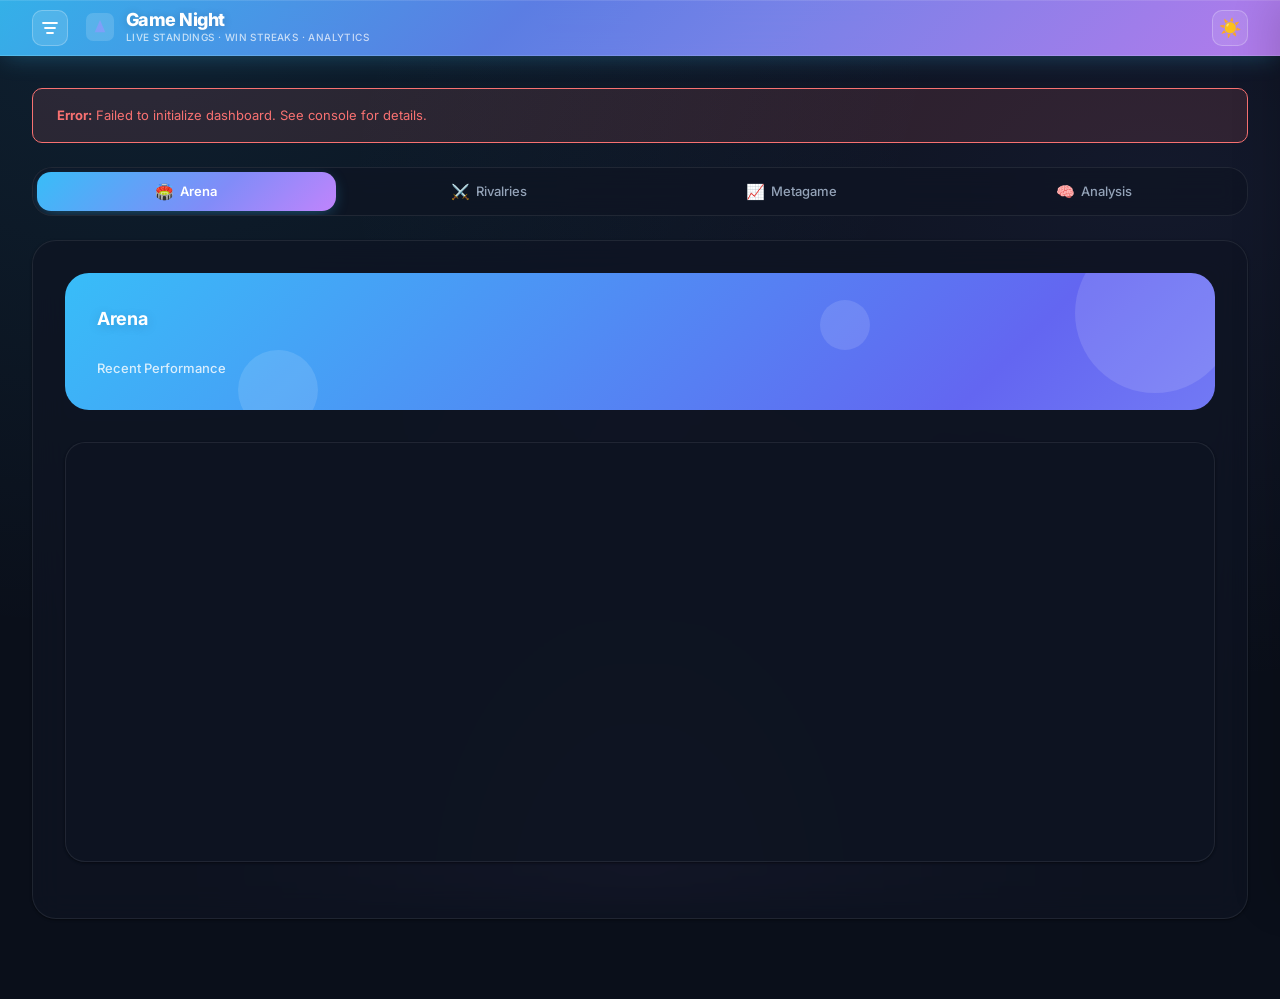
==== commit 21b11aa8: "fixed bugs" ====
--- a/bga/index.html
+++ b/bga/index.html
@@ -3,13 +3,13 @@
 <head>
     <meta charset="UTF-8">
     <meta name="viewport" content="width=device-width, initial-scale=1.0">
-    <title>Board Game Competition Dashboard</title>
+    <title>Board Game Arena — Dashboard</title>
     <meta name="description" content="Interactive dashboard tracking board game competition metrics — win rates, rivalries, and metagame insights.">
 
     <!-- Fonts -->
     <link rel="preconnect" href="https://fonts.googleapis.com">
     <link rel="preconnect" href="https://fonts.gstatic.com" crossorigin>
-    <link href="https://fonts.googleapis.com/css2?family=Inter:wght@400;500;600;700&family=JetBrains+Mono:wght@400;500&display=swap" rel="stylesheet">
+    <link href="https://fonts.googleapis.com/css2?family=Inter:wght@400;500;600;700;800&family=JetBrains+Mono:wght@400;500&display=swap" rel="stylesheet">
 
     <!-- Styles -->
     <link rel="stylesheet" href="style.css">
@@ -17,35 +17,60 @@
 </head>
 <body>
     <div class="dashboard">
+        <!-- ═══ HEADER ═══ -->
         <header class="dashboard-header">
-            <div class="header-brand">
-                <div class="logo-slot" id="logoSack">
-                    <img id="dashboardLogo" src="" alt="Logo" style="display:none;">
-                    <div class="logo-placeholder">
-                        <svg width="32" height="32" viewBox="0 0 32 32" fill="none">
-                            <rect width="32" height="32" rx="6" fill="rgba(255,255,255,0.22)"/>
-                            <path d="M16 6L20 14H12L16 6Z" fill="#ffffff" opacity="0.9"/>
-                            <path d="M10 14H22L20 22H12L10 14Z" fill="#ffffff" opacity="0.7"/>
-                            <rect x="14" y="22" width="4" height="4" rx="1" fill="#ffffff" opacity="0.5"/>
-                        </svg>
-                    </div>
-                </div>
-                <h1>Board Game Competition</h1>
-            </div>
-            <div class="header-controls">
+            <div class="header-left">
+                <button class="filter-toggle" id="filterToggle" title="Toggle Filters" aria-label="Toggle filters panel">
+                    <svg width="20" height="20" viewBox="0 0 20 20" fill="none" stroke="currentColor" stroke-width="1.8" stroke-linecap="round" stroke-linejoin="round">
+                        <line x1="3" y1="5" x2="17" y2="5"/>
+                        <line x1="5" y1="10" x2="15" y2="10"/>
+                        <line x1="7" y1="15" x2="13" y2="15"/>
+                    </svg>
+                    <span class="filter-badge" id="filterBadge" style="display:none;">0</span>
+                </button>
+                <div class="header-brand">
+                    <div class="logo-slot" id="logoSack">
+                        <img id="dashboardLogo" src="" alt="Logo" style="display:none;">
+                        <div class="logo-placeholder">
+                            <svg width="32" height="32" viewBox="0 0 32 32" fill="none">
+                                <rect width="32" height="32" rx="8" fill="rgba(255,255,255,0.15)"/>
+                                <path d="M10 22L16 8L22 22H10Z" fill="url(#logoGrad)" opacity="0.9"/>
+                                <defs><linearGradient id="logoGrad" x1="10" y1="22" x2="22" y2="8">
+                                    <stop stop-color="#38bdf8"/><stop offset="1" stop-color="#c084fc"/>
+                                </linearGradient></defs>
+                            </svg>
+                        </div>
+                    </div>
+                    <div class="header-title-block">
+                        <h1>Game Night</h1>
+                        <p class="header-tagline">Live standings · Win streaks · Analytics</p>
+                    </div>
+                </div>
+            </div>
+            <div class="header-center">
+                <!-- Active filter tags shown here -->
+                <div class="active-filters" id="activeFilters"></div>
+            </div>
+            <div class="header-right">
                 <div class="header-avatars" id="headerAvatars" aria-label="Active players"></div>
-                <button class="btn theme-toggle" id="themeToggle" title="Toggle dark mode">☀️</button>
+                <button class="btn-icon theme-toggle" id="themeToggle" title="Toggle dark mode">☀️</button>
             </div>
         </header>
 
-        <aside class="filters-panel">
-            <h2>🎛️ Filters</h2>
+        <!-- ═══ FILTER DRAWER ═══ -->
+        <div class="filter-backdrop" id="filterBackdrop"></div>
+        <aside class="filters-panel" id="filtersPanel">
+            <div class="filters-header">
+                <h2>🎛️ Filters</h2>
+                <button class="btn-icon filter-close" id="filterClose" title="Close">✕</button>
+            </div>
 
             <div class="filter-group">
-                <label for="gameFilter">🎲 Game</label>
-                <input type="text" id="gameSearch" placeholder="Search games..." style="margin-bottom: 0.5rem;">
-                <select id="gameFilter" multiple></select>
-                <label style="margin-top: 0.5rem;">
+                <label>🎲 Game</label>
+                <input type="text" id="gameSearch" placeholder="Search games..." autocomplete="off">
+                <div class="game-tags-container" id="gameTagsContainer"></div>
+                <select id="gameFilter" multiple style="display:none;"></select>
+                <label class="filter-checkbox-label">
                     <input type="checkbox" id="showRetiredGames"> Show retired games
                 </label>
             </div>
@@ -56,7 +81,13 @@
             </div>
 
             <div class="filter-group" id="dateRangeGroup">
-                <label for="dateRange">📅 Date Range</label>
+                <label>📅 Date Range</label>
+                <div class="date-presets">
+                    <button class="preset-btn" data-range="7">7D</button>
+                    <button class="preset-btn active" data-range="30">30D</button>
+                    <button class="preset-btn" data-range="90">90D</button>
+                    <button class="preset-btn" data-range="all">All</button>
+                </div>
                 <div class="date-inputs">
                     <input type="date" id="dateFrom" placeholder="From">
                     <input type="date" id="dateTo" placeholder="To" max="">
@@ -64,71 +95,51 @@
             </div>
 
             <div class="filter-group">
-                <label>
-                    <input type="checkbox" id="winsOnly"> 🏆 Show Wins Only
+                <label class="filter-checkbox-label">
+                    <input type="checkbox" id="winsOnly"> 🏆 Wins Only
                 </label>
             </div>
 
-            <button class="btn btn-secondary" id="resetFilters">↺ Reset Filters</button>
+            <button class="btn btn-secondary" id="resetFilters">↺ Reset All Filters</button>
         </aside>
 
+        <!-- ═══ MAIN CONTENT ═══ -->
         <main class="dashboard-content">
             <nav class="tabs-nav" aria-label="Dashboard sections">
-                <button class="tab-btn active" data-tab="arenaModule">🏟️ Arena</button>
-                <button class="tab-btn" data-tab="rivalriesModule">⚔️ Rivalries</button>
-                <button class="tab-btn" data-tab="metagameModule">📈 Metagame</button>
-                <button class="tab-btn" data-tab="attributesModule">🧠 Analysis</button>
+                <button class="tab-btn active" data-tab="arenaModule">
+                    <span class="tab-icon">🏟️</span>
+                    <span class="tab-label">Arena</span>
+                </button>
+                <button class="tab-btn" data-tab="rivalriesModule">
+                    <span class="tab-icon">⚔️</span>
+                    <span class="tab-label">Rivalries</span>
+                </button>
+                <button class="tab-btn" data-tab="metagameModule">
+                    <span class="tab-icon">📈</span>
+                    <span class="tab-label">Metagame</span>
+                </button>
+                <button class="tab-btn" data-tab="attributesModule">
+                    <span class="tab-icon">🧠</span>
+                    <span class="tab-label">Analysis</span>
+                </button>
             </nav>
 
             <!-- Arena Module -->
             <section class="module tab-panel active" id="arenaModule">
-                <div class="arena-hero-banner" aria-hidden="true">
-                    <svg viewBox="0 0 640 120" preserveAspectRatio="xMidYMid slice" xmlns="http://www.w3.org/2000/svg">
-                        <defs>
-                            <linearGradient id="heroGrad" x1="0%" y1="0%" x2="100%" y2="100%">
-                                <stop offset="0%" stop-color="#38bdf8" stop-opacity="0.28"/>
-                                <stop offset="50%" stop-color="#818cf8" stop-opacity="0.24"/>
-                                <stop offset="100%" stop-color="#c084fc" stop-opacity="0.28"/>
-                            </linearGradient>
-                            <linearGradient id="pieceGrad1" x1="0%" y1="0%" x2="100%" y2="100%">
-                                <stop offset="0%" stop-color="#38bdf8"/>
-                                <stop offset="100%" stop-color="#818cf8"/>
-                            </linearGradient>
-                            <linearGradient id="pieceGrad2" x1="0%" y1="0%" x2="100%" y2="100%">
-                                <stop offset="0%" stop-color="#818cf8"/>
-                                <stop offset="100%" stop-color="#c084fc"/>
-                            </linearGradient>
-                        </defs>
-                        <rect width="640" height="120" rx="12" fill="url(#heroGrad)"/>
-                        <!-- Playing Cards -->
-                        <g transform="translate(460, 18) rotate(-10)">
-                            <rect width="40" height="56" rx="6" fill="rgba(255,255,255,0.14)" stroke="rgba(255,255,255,0.35)" stroke-width="1.5"/>
-                            <circle cx="20" cy="28" r="8" fill="#38bdf8" opacity="0.65"/>
-                        </g>
-                        <g transform="translate(486, 24) rotate(8)">
-                            <rect width="40" height="56" rx="6" fill="rgba(255,255,255,0.18)" stroke="rgba(255,255,255,0.45)" stroke-width="1.5"/>
-                            <path d="M20 18 L27 28 L20 38 L13 28 Z" fill="#c084fc" opacity="0.75"/>
-                        </g>
-                        <!-- Dice -->
-                        <g transform="translate(545, 32) rotate(14)">
-                            <rect width="44" height="44" rx="9" fill="url(#pieceGrad1)" opacity="0.9"/>
-                            <circle cx="13" cy="13" r="3" fill="#ffffff"/>
-                            <circle cx="31" cy="13" r="3" fill="#ffffff"/>
-                            <circle cx="22" cy="22" r="3" fill="#ffffff"/>
-                            <circle cx="13" cy="31" r="3" fill="#ffffff"/>
-                            <circle cx="31" cy="31" r="3" fill="#ffffff"/>
-                        </g>
-                        <!-- Meeple -->
-                        <g transform="translate(392, 30)">
-                            <circle cx="24" cy="14" r="9" fill="url(#pieceGrad2)"/>
-                            <path d="M10 34 C10 24, 38 24, 38 34 L43 56 L30 56 L27 44 L21 44 L18 56 L5 56 Z" fill="url(#pieceGrad2)" opacity="0.9"/>
-                        </g>
-                        <!-- Hero Title -->
-                        <text x="28" y="54" font-family="Inter, sans-serif" font-size="24" font-weight="700" fill="currentColor" letter-spacing="-0.02em">Game Night</text>
-                        <text x="28" y="78" font-family="Inter, sans-serif" font-size="13" fill="currentColor" opacity="0.78">Live standings, win streaks &amp; table highlights</text>
-                    </svg>
-                </div>
-                <h2>🏟️ Arena: Recent Performance</h2>
+                <div class="arena-hero-banner" id="heroArenaBanner">
+                    <div class="hero-content">
+                        <div class="hero-text">
+                            <h2 class="hero-title">Arena</h2>
+                            <p class="hero-subtitle" id="heroSubtitle">Recent Performance</p>
+                        </div>
+                        <div class="hero-live-stats" id="heroLiveStats"></div>
+                    </div>
+                    <div class="hero-bg-shapes" aria-hidden="true">
+                        <div class="hero-shape shape-1"></div>
+                        <div class="hero-shape shape-2"></div>
+                        <div class="hero-shape shape-3"></div>
+                    </div>
+                </div>
                 <div class="module-header">
                     <div id="arenaStats"></div>
                 </div>
@@ -188,4 +199,4 @@
     <script src="./metagame.js"></script>
     <script src="./main.js"></script>
 </body>
-</html>+</html>
--- a/bga/style.css
+++ b/bga/style.css
@@ -1,5 +1,6 @@
 /* ============================================
-   Board Game Competition Dashboard – Design System
+   Board Game Dashboard – Design System v2
+   "Game Night Command Center"
    ============================================ */
 
 /* — Animation Keyframes ———————————————————— */
@@ -10,7 +11,7 @@
 }
 
 @keyframes fadeInUp {
-    from { opacity: 0; transform: translateY(12px); }
+    from { opacity: 0; transform: translateY(16px); }
     to   { opacity: 1; transform: translateY(0); }
 }
 
@@ -37,6 +38,16 @@
 @keyframes slideUp {
     from { opacity: 0; transform: translateY(20px); }
     to   { opacity: 1; transform: translateY(0); }
+}
+
+@keyframes slideInRight {
+    from { transform: translateX(100%); opacity: 0; }
+    to   { transform: translateX(0); opacity: 1; }
+}
+
+@keyframes slideOutRight {
+    from { transform: translateX(0); opacity: 1; }
+    to   { transform: translateX(100%); opacity: 0; }
 }
 
 @keyframes countUp {
@@ -53,6 +64,28 @@
 @keyframes confettiFloat {
     0%, 100% { transform: translateY(0) rotate(0deg); opacity: 0.85; }
     50%      { transform: translateY(-4px) rotate(12deg); opacity: 1; }
+}
+
+@keyframes float {
+    0%, 100% { transform: translate(0, 0) scale(1); }
+    33%      { transform: translate(10px, -10px) scale(1.05); }
+    66%      { transform: translate(-5px, 5px) scale(0.98); }
+}
+
+@keyframes gradientShift {
+    0%   { background-position: 0% 50%; }
+    50%  { background-position: 100% 50%; }
+    100% { background-position: 0% 50%; }
+}
+
+@keyframes glowPulse {
+    0%, 100% { box-shadow: 0 0 20px -6px var(--stat-accent, var(--color-primary-glow)); }
+    50%      { box-shadow: 0 0 30px -4px var(--stat-accent, var(--color-primary-glow)); }
+}
+
+@keyframes tabSlide {
+    from { opacity: 0; transform: translateY(8px); }
+    to   { opacity: 1; transform: translateY(0); }
 }
 
 /* — Animation Utility Classes ————————————— */
@@ -71,7 +104,6 @@
     .animate-slide-up   { animation: slideUp 0.5s ease-out both; }
 }
 
-/* Stagger delay helpers */
 .animate-delay-1 { animation-delay: 0.05s; }
 .animate-delay-2 { animation-delay: 0.10s; }
 .animate-delay-3 { animation-delay: 0.15s; }
@@ -80,41 +112,22 @@
 .animate-delay-6 { animation-delay: 0.30s; }
 .animate-delay-7 { animation-delay: 0.35s; }
 .animate-delay-8 { animation-delay: 0.40s; }
-.animate-delay-9 { animation-delay: 0.45s; }
-.animate-delay-10{ animation-delay: 0.50s; }
 
 /* — Shimmer / Skeleton Loading —————————————— */
 
 .skeleton {
-    background: linear-gradient(
-        90deg,
-        var(--color-neutral) 25%,
-        var(--color-border) 37%,
-        var(--color-neutral) 63%
-    );
+    background: linear-gradient(90deg, var(--color-neutral) 25%, var(--color-border) 37%, var(--color-neutral) 63%);
     background-size: 200% 100%;
     animation: shimmer 1.5s ease-in-out infinite;
     border-radius: var(--radius-sm);
 }
-
-.skeleton-text {
-    height: 14px;
-    margin-bottom: 8px;
-    width: 80%;
-}
-
-.skeleton-title {
-    height: 20px;
-    margin-bottom: 12px;
-    width: 60%;
-}
-
-.skeleton-card {
-    height: 120px;
-    border-radius: var(--radius-md);
-}
-
-/* — Theme: Light (default) —————————————————— */
+.skeleton-text  { height: 14px; margin-bottom: 8px; width: 80%; }
+.skeleton-title { height: 20px; margin-bottom: 12px; width: 60%; }
+.skeleton-card  { height: 120px; border-radius: var(--radius-md); }
+
+/* ═══════════════════════════════════════════════
+   THEME: Light (default)
+   ═══════════════════════════════════════════════ */
 
 :root {
     --color-primary: #0284c7;
@@ -137,14 +150,15 @@
     --color-text-muted: #64748b;
     --color-border: #cbd5e1;
     --color-border-light: rgba(15, 23, 42, 0.06);
-    --color-background: rgba(255, 255, 255, 0.86);
-    --color-card: rgba(255, 255, 255, 0.88);
+    --color-background: rgba(255, 255, 255, 0.92);
+    --color-card: rgba(255, 255, 255, 0.90);
     --color-overlay: rgba(15, 23, 42, 0.55);
     --color-chip-hover: rgba(15, 23, 42, 0.04);
-
-    --bg-glow-top: rgba(56, 189, 248, 0.12);
-    --bg-glow-bottom: rgba(192, 132, 252, 0.12);
-    --bg-pattern: url("data:image/svg+xml,%3Csvg width='56' height='56' viewBox='0 0 56 56' xmlns='http://www.w3.org/2000/svg'%3E%3Cpath d='M28 6 L47 17 L47 39 L28 50 L9 39 L9 17 Z' fill='none' stroke='%230f172a' stroke-opacity='0.035' stroke-width='1'/%3E%3Ccircle cx='28' cy='28' r='2' fill='%230f172a' fill-opacity='0.035'/%3E%3C/svg%3E");
+    --color-surface: #ffffff;
+
+    --bg-glow-1: rgba(56, 189, 248, 0.08);
+    --bg-glow-2: rgba(129, 140, 248, 0.07);
+    --bg-glow-3: rgba(192, 132, 252, 0.08);
 
     --spacing-xs: 0.25rem;
     --spacing-sm: 0.5rem;
@@ -154,83 +168,89 @@
     --spacing-2xl: 3rem;
 
     --radius-sm: 0.375rem;
-    --radius-md: 0.5rem;
-    --radius-lg: 0.75rem;
-    --radius-xl: 1rem;
-
-    --shadow-sm: 0 2px 6px -1px rgba(15, 23, 42, 0.06);
-    --shadow-md: 0 8px 20px -4px rgba(2, 132, 199, 0.14);
-    --shadow-lg: 0 14px 32px -6px rgba(129, 140, 248, 0.22);
-
-    --font-family: 'Inter', -apple-system, BlinkMacSystemFont, 'Segoe UI', Roboto, 'Helvetica Neue', Arial, sans-serif;
-    --font-mono: 'JetBrains Mono', ui-monospace, SFMono-Regular, Menlo, Monaco, Consolas, monospace;
+    --radius-md: 0.625rem;
+    --radius-lg: 0.875rem;
+    --radius-xl: 1.25rem;
+    --radius-2xl: 1.5rem;
+
+    --shadow-sm: 0 1px 3px rgba(15, 23, 42, 0.06), 0 1px 2px rgba(15, 23, 42, 0.04);
+    --shadow-md: 0 4px 16px -2px rgba(2, 132, 199, 0.10), 0 2px 4px rgba(15, 23, 42, 0.04);
+    --shadow-lg: 0 12px 32px -6px rgba(129, 140, 248, 0.18), 0 4px 8px rgba(15, 23, 42, 0.05);
+    --shadow-glow: 0 0 40px -8px rgba(56, 189, 248, 0.25);
+
+    --font-family: 'Inter', -apple-system, BlinkMacSystemFont, 'Segoe UI', Roboto, sans-serif;
+    --font-mono: 'JetBrains Mono', ui-monospace, SFMono-Regular, Menlo, monospace;
     --font-size-xs: 0.75rem;
-    --font-size-sm: 0.875rem;
+    --font-size-sm: 0.8125rem;
     --font-size-base: 0.9375rem;
     --font-size-lg: 1.125rem;
     --font-size-xl: 1.25rem;
     --font-size-2xl: 1.625rem;
+    --font-size-3xl: 2rem;
 
     --font-weight-normal: 400;
     --font-weight-medium: 500;
     --font-weight-semibold: 600;
     --font-weight-bold: 700;
-}
-
-/* — Theme: Dark ———————————————————————————— */
+    --font-weight-extrabold: 800;
+
+    --header-height: 56px;
+    --filter-width: 320px;
+}
+
+/* ═══════════════════════════════════════════════
+   THEME: Dark
+   ═══════════════════════════════════════════════ */
 
 [data-theme="dark"] {
     --color-primary: #38bdf8;
     --color-primary-hover: #7dd3fc;
-    --color-primary-light: rgba(56, 189, 248, 0.16);
-    --color-primary-glow: rgba(56, 189, 248, 0.32);
-    --color-primary-subtle: rgba(56, 189, 248, 0.08);
+    --color-primary-light: rgba(56, 189, 248, 0.14);
+    --color-primary-glow: rgba(56, 189, 248, 0.28);
+    --color-primary-subtle: rgba(56, 189, 248, 0.07);
     --color-secondary: #94a3b8;
     --color-success: #4ade80;
-    --color-success-light: rgba(74, 222, 128, 0.14);
+    --color-success-light: rgba(74, 222, 128, 0.12);
     --color-warning: #fb923c;
-    --color-warning-light: rgba(251, 146, 60, 0.14);
+    --color-warning-light: rgba(251, 146, 60, 0.12);
     --color-danger: #f87171;
-    --color-danger-light: rgba(248, 113, 113, 0.14);
-    --color-neutral: #090d16;
-    --color-text: #f8fafc;
+    --color-danger-light: rgba(248, 113, 113, 0.12);
+    --color-neutral: #0a0f1a;
+    --color-text: #f1f5f9;
     --color-text-light: #94a3b8;
     --color-text-muted: #64748b;
-    --color-border: #243047;
-    --color-border-light: rgba(255, 255, 255, 0.07);
-    --color-background: rgba(23, 32, 51, 0.76);
-    --color-card: rgba(17, 24, 39, 0.78);
-    --color-overlay: rgba(2, 6, 23, 0.78);
-    --color-chip-hover: rgba(255, 255, 255, 0.07);
-
-    --bg-glow-top: rgba(56, 189, 248, 0.15);
-    --bg-glow-bottom: rgba(192, 132, 252, 0.15);
-    --bg-pattern: url("data:image/svg+xml,%3Csvg width='56' height='56' viewBox='0 0 56 56' xmlns='http://www.w3.org/2000/svg'%3E%3Cpath d='M28 6 L47 17 L47 39 L28 50 L9 39 L9 17 Z' fill='none' stroke='%23ffffff' stroke-opacity='0.035' stroke-width='1'/%3E%3Ccircle cx='28' cy='28' r='2' fill='%23ffffff' fill-opacity='0.035'/%3E%3C/svg%3E");
-
-    --shadow-sm: 0 2px 8px -1px rgba(0, 0, 0, 0.45);
-    --shadow-md: 0 8px 24px -4px rgba(56, 189, 248, 0.18), 0 0 0 1px rgba(255, 255, 255, 0.04);
-    --shadow-lg: 0 14px 34px -6px rgba(129, 140, 248, 0.28), 0 0 0 1px rgba(255, 255, 255, 0.05);
-}
-
-/* — Reset & Base ———————————————————————————— */
-
-* {
-    box-sizing: border-box;
-    margin: 0;
-    padding: 0;
-}
-
-html, body {
-    min-height: 100%;
-}
+    --color-border: rgba(255, 255, 255, 0.08);
+    --color-border-light: rgba(255, 255, 255, 0.04);
+    --color-background: rgba(15, 20, 35, 0.85);
+    --color-card: rgba(15, 20, 35, 0.70);
+    --color-overlay: rgba(2, 6, 23, 0.80);
+    --color-chip-hover: rgba(255, 255, 255, 0.06);
+    --color-surface: #111827;
+
+    --bg-glow-1: rgba(56, 189, 248, 0.10);
+    --bg-glow-2: rgba(129, 140, 248, 0.08);
+    --bg-glow-3: rgba(192, 132, 252, 0.10);
+
+    --shadow-sm: 0 1px 3px rgba(0, 0, 0, 0.3), 0 1px 2px rgba(0, 0, 0, 0.2);
+    --shadow-md: 0 4px 16px -2px rgba(56, 189, 248, 0.12), 0 0 0 1px rgba(255, 255, 255, 0.03);
+    --shadow-lg: 0 12px 32px -6px rgba(129, 140, 248, 0.22), 0 0 0 1px rgba(255, 255, 255, 0.04);
+    --shadow-glow: 0 0 50px -10px rgba(56, 189, 248, 0.35);
+}
+
+/* ═══════════════════════════════════════════════
+   RESET & BASE
+   ═══════════════════════════════════════════════ */
+
+* { box-sizing: border-box; margin: 0; padding: 0; }
+html, body { min-height: 100%; }
 
 body {
     font-family: var(--font-family);
     background-color: var(--color-neutral);
     background-image:
-        radial-gradient(circle at 8% 6%, var(--bg-glow-top) 0%, transparent 42%),
-        radial-gradient(circle at 92% 94%, var(--bg-glow-bottom) 0%, transparent 45%),
-        var(--bg-pattern);
+        radial-gradient(ellipse at 10% 0%, var(--bg-glow-1) 0%, transparent 50%),
+        radial-gradient(ellipse at 90% 20%, var(--bg-glow-2) 0%, transparent 50%),
+        radial-gradient(ellipse at 50% 100%, var(--bg-glow-3) 0%, transparent 50%);
     background-attachment: fixed;
     color: var(--color-text);
     font-size: var(--font-size-base);
@@ -238,168 +258,311 @@
     -webkit-font-smoothing: antialiased;
     -moz-osx-font-smoothing: grayscale;
     font-feature-settings: 'cv01', 'ss03';
-    transition: background-color 0.25s ease, color 0.25s ease;
-}
-
-/* — Dashboard Layout ———————————————————————— */
+    transition: background-color 0.3s ease, color 0.3s ease;
+    overflow-x: hidden;
+}
+
+/* ═══════════════════════════════════════════════
+   DASHBOARD LAYOUT — Full Width, No Sidebar
+   ═══════════════════════════════════════════════ */
 
 .dashboard {
-    display: grid;
-    grid-template-columns: 280px 1fr;
-    grid-template-rows: auto 1fr;
+    display: flex;
+    flex-direction: column;
     min-height: 100vh;
-    gap: 0;
-}
-
-/* — Header ————————————————————————————————— */
+}
+
+/* ═══════════════════════════════════════════════
+   HEADER — Glassmorphic Top Bar
+   ═══════════════════════════════════════════════ */
 
 .dashboard-header {
-    grid-column: 1 / -1;
-    padding: 0.75rem var(--spacing-xl);
-    background: linear-gradient(120deg, #38bdf8 0%, #818cf8 52%, #c084fc 100%);
-    border-bottom: 1px solid rgba(255, 255, 255, 0.18);
-    display: flex;
-    justify-content: space-between;
-    align-items: center;
-    box-shadow: 0 6px 24px -6px rgba(129, 140, 248, 0.45);
     position: sticky;
     top: 0;
-    z-index: 50;
+    z-index: 100;
+    height: var(--header-height);
+    padding: 0 var(--spacing-xl);
+    display: flex;
+    align-items: center;
+    justify-content: space-between;
+    gap: var(--spacing-md);
+    background: linear-gradient(135deg,
+        rgba(56, 189, 248, 0.92) 0%,
+        rgba(99, 134, 243, 0.92) 40%,
+        rgba(129, 140, 248, 0.92) 60%,
+        rgba(192, 132, 252, 0.92) 100%);
+    backdrop-filter: blur(20px) saturate(1.4);
+    border-bottom: 1px solid rgba(255, 255, 255, 0.15);
+    box-shadow:
+        0 4px 24px -4px rgba(56, 189, 248, 0.30),
+        0 1px 0 0 rgba(255, 255, 255, 0.10) inset;
+}
+
+.header-left {
+    display: flex;
+    align-items: center;
+    gap: var(--spacing-md);
+    flex-shrink: 0;
+}
+
+.header-center {
+    flex: 1;
+    display: flex;
+    align-items: center;
+    justify-content: center;
+    min-width: 0;
+    overflow: hidden;
+}
+
+.header-right {
+    display: flex;
+    align-items: center;
+    gap: 10px;
+    flex-shrink: 0;
 }
 
 .header-brand {
     display: flex;
     align-items: center;
-    gap: var(--spacing-md);
-}
-
-.dashboard-header h1 {
-    font-size: var(--font-size-xl);
-    font-weight: var(--font-weight-bold);
-    letter-spacing: -0.02em;
-    margin-bottom: 0;
+    gap: 10px;
+}
+
+.header-title-block h1 {
+    font-size: var(--font-size-lg);
+    font-weight: var(--font-weight-extrabold);
+    letter-spacing: -0.03em;
     color: #ffffff;
-    text-shadow: 0 1px 6px rgba(15, 23, 42, 0.25);
-}
-
+    line-height: 1.1;
+    text-shadow: 0 1px 8px rgba(15, 23, 42, 0.20);
+}
+
+.header-tagline {
+    font-size: 10px;
+    color: rgba(255, 255, 255, 0.70);
+    letter-spacing: 0.04em;
+    text-transform: uppercase;
+    font-weight: var(--font-weight-medium);
+}
+
+/* Filter toggle button */
+.filter-toggle {
+    position: relative;
+    width: 36px;
+    height: 36px;
+    border-radius: var(--radius-md);
+    border: 1px solid rgba(255, 255, 255, 0.25);
+    background: rgba(255, 255, 255, 0.12);
+    color: #ffffff;
+    display: flex;
+    align-items: center;
+    justify-content: center;
+    cursor: pointer;
+    transition: all 0.2s ease;
+}
+.filter-toggle:hover {
+    background: rgba(255, 255, 255, 0.22);
+    border-color: rgba(255, 255, 255, 0.4);
+    transform: translateY(-1px);
+}
+.filter-toggle.active {
+    background: rgba(255, 255, 255, 0.25);
+    box-shadow: 0 0 12px rgba(255, 255, 255, 0.2);
+}
+
+.filter-badge {
+    position: absolute;
+    top: -4px; right: -4px;
+    min-width: 16px; height: 16px;
+    border-radius: 999px;
+    background: #ef4444;
+    color: white;
+    font-size: 9px;
+    font-weight: 700;
+    display: flex;
+    align-items: center;
+    justify-content: center;
+    padding: 0 4px;
+    box-shadow: 0 2px 6px rgba(239, 68, 68, 0.5);
+}
+
+/* Active filter tags in header */
+.active-filters {
+    display: flex;
+    align-items: center;
+    gap: 6px;
+    overflow-x: auto;
+    scrollbar-width: none;
+    max-width: 100%;
+}
+.active-filters::-webkit-scrollbar { display: none; }
+
+.active-filter-tag {
+    display: inline-flex;
+    align-items: center;
+    gap: 4px;
+    padding: 3px 10px;
+    border-radius: 999px;
+    background: rgba(255, 255, 255, 0.18);
+    color: #ffffff;
+    font-size: 11px;
+    font-weight: 500;
+    white-space: nowrap;
+    backdrop-filter: blur(4px);
+    border: 1px solid rgba(255, 255, 255, 0.15);
+    animation: scaleIn 0.2s ease-out;
+}
+.active-filter-tag .tag-remove {
+    cursor: pointer;
+    opacity: 0.7;
+    font-size: 10px;
+    margin-left: 2px;
+}
+.active-filter-tag .tag-remove:hover { opacity: 1; }
+
+/* Header avatars */
 .header-avatars {
     display: flex;
     align-items: center;
-    gap: 6px;
-}
-
+    gap: -4px;
+}
 .header-avatar {
-    width: 30px;
-    height: 30px;
+    width: 32px; height: 32px;
     border-radius: 50%;
     display: inline-flex;
     align-items: center;
     justify-content: center;
-    font-size: var(--font-size-xs);
+    font-size: 11px;
     font-weight: var(--font-weight-bold);
     color: #ffffff;
-    background: rgba(15, 23, 42, 0.35);
+    background: rgba(15, 23, 42, 0.30);
     border: 2px solid var(--avatar-color, #ffffff);
-    box-shadow: 0 0 10px -2px var(--avatar-color, rgba(255, 255, 255, 0.5));
+    box-shadow: 0 0 10px -2px var(--avatar-color, rgba(255,255,255,0.4));
     cursor: pointer;
     transition: transform 0.2s ease, box-shadow 0.2s ease;
     user-select: none;
-}
-
+    margin-left: -4px;
+}
+.header-avatar:first-child { margin-left: 0; }
 .header-avatar:hover {
-    transform: translateY(-2px) scale(1.08);
-    box-shadow: 0 0 14px var(--avatar-color, #ffffff);
-}
-
-/* — Logo slot —————————————————————————————— */
-
+    transform: translateY(-3px) scale(1.12);
+    box-shadow: 0 0 18px var(--avatar-color, #ffffff);
+    z-index: 2;
+}
+
+/* Logo slot */
 .logo-slot {
-    position: relative;
-    flex-shrink: 0;
-    width: 36px;
-    height: 36px;
-    display: flex;
-    align-items: center;
-    justify-content: center;
-}
-
-#dashboardLogo {
-    max-width: 36px;
-    max-height: 36px;
+    flex-shrink: 0; width: 32px; height: 32px;
+    display: flex; align-items: center; justify-content: center;
+}
+#dashboardLogo { max-width: 32px; max-height: 32px; border-radius: var(--radius-sm); object-fit: contain; }
+.logo-placeholder { display: flex; align-items: center; justify-content: center; }
+.logo-placeholder svg { width: 28px; height: 28px; }
+
+/* Theme toggle */
+.btn-icon {
+    width: 36px; height: 36px;
+    border-radius: var(--radius-md);
+    border: 1px solid rgba(255, 255, 255, 0.25);
+    background: rgba(255, 255, 255, 0.10);
+    color: #ffffff;
+    display: flex; align-items: center; justify-content: center;
+    cursor: pointer;
+    transition: all 0.2s ease;
+    font-size: var(--font-size-lg);
+    line-height: 1;
+}
+.btn-icon:hover {
+    background: rgba(255, 255, 255, 0.20);
+    border-color: rgba(255, 255, 255, 0.4);
+}
+
+/* ═══════════════════════════════════════════════
+   FILTER DRAWER (Slide-in from right)
+   ═══════════════════════════════════════════════ */
+
+.filter-backdrop {
+    position: fixed;
+    inset: 0;
+    background: var(--color-overlay);
+    z-index: 199;
+    opacity: 0;
+    pointer-events: none;
+    transition: opacity 0.3s ease;
+}
+.filter-backdrop.open {
+    opacity: 1;
+    pointer-events: all;
+}
+
+.filters-panel {
+    position: fixed;
+    top: 0;
+    right: 0;
+    width: var(--filter-width);
+    max-width: 90vw;
+    height: 100vh;
+    padding: var(--spacing-xl) var(--spacing-lg);
+    background: var(--color-surface);
+    backdrop-filter: blur(20px);
+    border-left: 1px solid var(--color-border);
+    overflow-y: auto;
+    z-index: 200;
+    transform: translateX(100%);
+    transition: transform 0.35s cubic-bezier(0.16, 1, 0.3, 1);
+    box-shadow: -8px 0 40px rgba(0, 0, 0, 0.15);
+}
+.filters-panel.open {
+    transform: translateX(0);
+}
+
+.filters-header {
+    display: flex;
+    align-items: center;
+    justify-content: space-between;
+    margin-bottom: var(--spacing-xl);
+    padding-bottom: var(--spacing-md);
+    border-bottom: 1px solid var(--color-border-light);
+}
+.filters-header h2 {
+    font-size: var(--font-size-lg);
+    font-weight: var(--font-weight-bold);
+    color: var(--color-text);
+    text-transform: none;
+    letter-spacing: -0.02em;
+}
+.filter-close {
+    width: 32px; height: 32px;
     border-radius: var(--radius-sm);
-    object-fit: contain;
-}
-
-.logo-placeholder {
-    display: flex;
-    align-items: center;
-    justify-content: center;
-}
-
-.logo-placeholder svg {
-    width: 28px;
-    height: 28px;
-}
-
-/* — Player view indicator —————————————————— */
-
-.player-view-indicator {
-    margin-top: var(--spacing-xs);
-    padding: var(--spacing-xs) var(--spacing-sm);
-    background: var(--color-primary-subtle);
-    border-left: 3px solid var(--color-primary);
-    border-radius: var(--radius-sm);
+    border: 1px solid var(--color-border);
+    background: var(--color-background);
+    color: var(--color-text);
     font-size: var(--font-size-sm);
-    color: var(--color-primary);
-    font-weight: var(--font-weight-medium);
-}
-
-.header-controls {
-    display: flex;
-    gap: var(--spacing-md);
-    align-items: center;
-}
-
-/* — Filters Panel —————————————————————————— */
-
-.filters-panel {
-    padding: var(--spacing-lg);
-    background: var(--color-card);
-    backdrop-filter: blur(12px);
-    border-right: 1px solid var(--color-border);
-    overflow-y: auto;
-    animation: fadeIn 0.3s ease-out;
-}
-
-.filters-panel h2 {
-    font-size: var(--font-size-xs);
-    font-weight: var(--font-weight-semibold);
-    letter-spacing: 0.06em;
-    text-transform: uppercase;
-    color: var(--color-text-muted);
-    margin-bottom: var(--spacing-lg);
-    padding-bottom: var(--spacing-sm);
-    border-bottom: 1px solid var(--color-border-light);
+    cursor: pointer;
+    transition: all 0.15s ease;
+}
+.filter-close:hover {
+    background: var(--color-danger-light);
+    border-color: var(--color-danger);
+    color: var(--color-danger);
 }
 
 .filter-group {
     margin-bottom: var(--spacing-lg);
 }
-
-.filter-group label {
+.filter-group > label {
     display: block;
     margin-bottom: var(--spacing-xs);
-    font-weight: var(--font-weight-medium);
+    font-weight: var(--font-weight-semibold);
     font-size: var(--font-size-xs);
     color: var(--color-text-light);
     text-transform: uppercase;
-    letter-spacing: 0.04em;
-}
-
-.filter-group select,
+    letter-spacing: 0.05em;
+}
+
+.filter-group input[type="text"],
 .filter-group input[type="date"] {
     width: 100%;
-    padding: var(--spacing-sm) var(--spacing-md);
+    padding: 8px 12px;
     border: 1px solid var(--color-border);
     border-radius: var(--radius-md);
     font-size: var(--font-size-sm);
@@ -409,87 +572,133 @@
     transition: border-color 0.2s ease, box-shadow 0.2s ease;
     outline: none;
 }
-
-.filter-group select:focus,
+.filter-group input[type="text"]:focus,
 .filter-group input[type="date"]:focus {
     border-color: var(--color-primary);
     box-shadow: 0 0 0 3px var(--color-primary-light);
 }
-
-.filter-group select[multiple] {
-    height: 140px;
-    padding: var(--spacing-xs);
-}
-
-.filter-group select[multiple] option {
-    padding: var(--spacing-xs) var(--spacing-sm);
-    border-radius: var(--radius-sm);
-    margin: 2px 0;
-}
-
-.filter-group select[multiple] option:checked {
-    background: var(--color-primary-light);
+.filter-group input[type="text"]::placeholder { color: var(--color-text-muted); }
+
+.filter-checkbox-label {
+    display: flex !important;
+    align-items: center;
+    gap: var(--spacing-sm);
+    font-size: var(--font-size-sm) !important;
+    text-transform: none !important;
+    letter-spacing: 0 !important;
+    color: var(--color-text) !important;
+    font-weight: var(--font-weight-medium) !important;
+    cursor: pointer;
+    margin-top: var(--spacing-sm);
+}
+.filter-checkbox-label input[type="checkbox"] {
+    accent-color: var(--color-primary);
+    width: 16px; height: 16px;
+    cursor: pointer;
+}
+
+/* Dimmed filter */
+.filter-group.filter-dimmed {
+    opacity: 0.35;
+    pointer-events: none;
+    transition: opacity 0.3s ease;
+}
+
+/* Game Tags Container */
+.game-tags-container {
+    display: flex;
+    flex-wrap: wrap;
+    gap: 6px;
+    max-height: 200px;
+    overflow-y: auto;
+    padding: var(--spacing-sm) 0;
+    scrollbar-width: thin;
+}
+.game-tag {
+    display: inline-flex;
+    align-items: center;
+    gap: 4px;
+    padding: 4px 10px;
+    border-radius: 999px;
+    border: 1px solid var(--color-border);
+    background: var(--color-background);
+    color: var(--color-text);
+    font-size: var(--font-size-xs);
+    font-weight: var(--font-weight-medium);
+    cursor: pointer;
+    transition: all 0.2s ease;
+    user-select: none;
+}
+.game-tag:hover {
+    border-color: var(--color-primary);
+    color: var(--color-primary);
+    background: var(--color-primary-subtle);
+}
+.game-tag.active {
+    background: linear-gradient(135deg, rgba(56, 189, 248, 0.15), rgba(129, 140, 248, 0.15));
+    border-color: var(--color-primary);
     color: var(--color-primary);
     font-weight: var(--font-weight-semibold);
-}
-
-.filter-group input[type="checkbox"] {
-    margin-right: var(--spacing-sm);
-    accent-color: var(--color-primary);
-    width: 16px;
-    height: 16px;
+    animation: chipPop 0.2s ease-out;
+}
+.game-tag .tag-dot {
+    width: 6px; height: 6px;
+    border-radius: 50%;
+    background: var(--color-success);
+    flex-shrink: 0;
+}
+.game-tag .tag-dot.retired {
+    background: var(--color-text-muted);
+}
+
+/* Date Presets */
+.date-presets {
+    display: flex;
+    gap: 4px;
+    margin-bottom: var(--spacing-sm);
+}
+.preset-btn {
+    flex: 1;
+    padding: 6px 0;
+    border: 1px solid var(--color-border);
+    border-radius: var(--radius-md);
+    background: var(--color-background);
+    color: var(--color-text-light);
+    font-family: var(--font-family);
+    font-size: var(--font-size-xs);
+    font-weight: var(--font-weight-semibold);
     cursor: pointer;
-}
-
-/* Dimmed filter (tab doesn't use this filter) */
-.filter-group.filter-dimmed {
-    opacity: 0.4;
-    pointer-events: none;
-    transition: opacity 0.3s ease;
-}
-.filter-group.filter-dimmed label {
-    cursor: default;
-}
-.filter-group.filter-dimmed .date-inputs {
-    filter: grayscale(0.8);
-}
-
-.filter-group input[type="text"] {
-    width: 100%;
-    padding: var(--spacing-sm) var(--spacing-md);
-    border: 1px solid var(--color-border);
-    border-radius: var(--radius-md);
-    font-size: var(--font-size-sm);
-    background: var(--color-background);
-    color: var(--color-text);
-    font-family: var(--font-family);
-    transition: border-color 0.2s ease, box-shadow 0.2s ease;
-    outline: none;
-}
-
-.filter-group input[type="text"]:focus {
+    transition: all 0.2s ease;
+    text-align: center;
+}
+.preset-btn:hover {
     border-color: var(--color-primary);
-    box-shadow: 0 0 0 3px var(--color-primary-light);
-}
-
-.filter-group input[type="text"]::placeholder {
-    color: var(--color-text-muted);
+    color: var(--color-primary);
+}
+.preset-btn.active {
+    background: linear-gradient(135deg, #38bdf8, #818cf8);
+    border-color: transparent;
+    color: #ffffff;
+    box-shadow: 0 2px 10px -2px rgba(56, 189, 248, 0.4);
 }
 
 .date-inputs {
     display: flex;
-    flex-direction: column;
     gap: var(--spacing-sm);
 }
-
-/* — Player Chips ——————————————————————————— */
+.date-inputs input[type="date"] {
+    flex: 1;
+}
+
+/* ═══════════════════════════════════════════════
+   PLAYER CHIPS
+   ═══════════════════════════════════════════════ */
 
 .player-chips {
     display: flex;
     flex-wrap: wrap;
     gap: 6px;
 }
-
 .player-chip {
     display: inline-flex;
     align-items: center;
@@ -506,168 +715,126 @@
     user-select: none;
     line-height: 1.4;
     font-weight: var(--font-weight-medium);
-    position: relative;
-}
-
+}
 .player-chip:hover {
     border-color: var(--color-primary);
     background: var(--color-chip-hover);
     color: var(--color-primary);
 }
-
-.player-chip:active {
-    transform: scale(0.96);
-}
-
+.player-chip:active { transform: scale(0.96); }
 .player-chip.active {
     background: var(--color-primary-light);
     border-color: var(--color-primary);
     color: var(--color-primary);
     animation: chipPop 0.25s ease-out;
 }
-
-.player-chip.active:hover {
-    background: var(--color-primary-light);
-}
-
 .player-chip .chip-dot {
-    width: 10px;
-    height: 10px;
+    width: 10px; height: 10px;
     border-radius: 50%;
     flex-shrink: 0;
     transition: transform 0.2s ease, box-shadow 0.2s ease;
 }
-
 .player-chip.active .chip-dot {
     transform: scale(1.25);
     box-shadow: 0 0 0 3px var(--color-primary-glow);
 }
 
-/* — Content Area ——————————————————————————— */
+/* Player view indicator */
+.player-view-indicator {
+    margin-top: var(--spacing-xs);
+    padding: var(--spacing-xs) var(--spacing-sm);
+    background: var(--color-primary-subtle);
+    border-left: 3px solid var(--color-primary);
+    border-radius: var(--radius-sm);
+    font-size: var(--font-size-sm);
+    color: var(--color-primary);
+    font-weight: var(--font-weight-medium);
+}
+
+/* ═══════════════════════════════════════════════
+   MAIN CONTENT
+   ═══════════════════════════════════════════════ */
 
 .dashboard-content {
-    padding: var(--spacing-xl);
-    overflow-y: auto;
-    background: transparent;
-}
-
-/* — Tabs —————————————————————————————————— */
+    flex: 1;
+    padding: var(--spacing-xl) var(--spacing-xl) var(--spacing-2xl);
+    max-width: 1400px;
+    margin: 0 auto;
+    width: 100%;
+}
+
+/* ═══════════════════════════════════════════════
+   TABS — Pill Style
+   ═══════════════════════════════════════════════ */
 
 .tabs-nav {
     display: flex;
-    gap: 6px;
-    margin-bottom: 0;
-    padding: 0;
-    background: transparent;
-    border: none;
+    gap: 4px;
+    margin-bottom: var(--spacing-lg);
+    padding: 4px;
+    background: var(--color-card);
+    border: 1px solid var(--color-border);
+    border-radius: var(--radius-xl);
     overflow-x: auto;
     scrollbar-width: none;
-}
-
-.tabs-nav::-webkit-scrollbar {
-    display: none;
-}
+    backdrop-filter: blur(12px);
+}
+.tabs-nav::-webkit-scrollbar { display: none; }
 
 .tab-btn {
-    flex: 0 1 auto;
-    padding: 0.625rem var(--spacing-lg);
-    border: 1px solid var(--color-border);
-    border-bottom: none;
-    border-radius: var(--radius-md) var(--radius-md) 0 0;
-    background: var(--color-card);
+    flex: 1;
+    display: flex;
+    align-items: center;
+    justify-content: center;
+    gap: 6px;
+    padding: 10px var(--spacing-lg);
+    border: none;
+    border-radius: var(--radius-lg);
+    background: transparent;
     color: var(--color-text-light);
     font-family: var(--font-family);
     font-size: var(--font-size-sm);
     font-weight: var(--font-weight-medium);
     cursor: pointer;
     transition: all 0.25s ease;
-    letter-spacing: 0.01em;
-    margin-bottom: 0;
-    position: relative;
-    top: 1px;
     user-select: none;
     white-space: nowrap;
-}
-
-.tab-btn::after {
-    content: '';
-    position: absolute;
-    left: 12px;
-    right: 12px;
-    bottom: 0;
-    height: 2px;
-    background: linear-gradient(90deg, #38bdf8, #818cf8, #c084fc);
-    transform: scaleX(0);
-    transition: transform 0.25s ease;
-}
+    position: relative;
+}
+.tab-icon { font-size: var(--font-size-base); }
 
 .tab-btn:hover {
     color: var(--color-text);
-    background: var(--color-primary-subtle);
-}
-
-.tab-btn:hover::after {
-    transform: scaleX(0.6);
-}
-
-.tab-btn:active {
-    transform: translateY(1px);
-}
+    background: var(--color-chip-hover);
+}
+.tab-btn:active { transform: scale(0.98); }
 
 .tab-btn.active {
     color: #ffffff;
-    border-color: transparent;
     background: linear-gradient(135deg, #38bdf8 0%, #818cf8 60%, #c084fc 100%);
-    box-shadow: 0 -2px 18px -2px rgba(56, 189, 248, 0.45);
+    box-shadow: 0 4px 16px -4px rgba(56, 189, 248, 0.45);
     font-weight: var(--font-weight-semibold);
-    z-index: 1;
-}
-
-.tab-btn.active::after {
-    transform: scaleX(1);
-}
-
-/* — Panel — connects to the active tab above ———— */
+}
+
+/* ═══════════════════════════════════════════════
+   MODULES / PANELS
+   ═══════════════════════════════════════════════ */
 
 .module.tab-panel {
     display: none;
-    border: 1px solid var(--color-border);
-    border-radius: 0 var(--radius-lg) var(--radius-lg) var(--radius-lg);
-    margin-top: 0;
-    transition: border-color 0.3s ease;
-}
-
+    animation: tabSlide 0.35s ease-out;
+}
 .module.tab-panel.active {
     display: block;
-    border-color: var(--color-border);
-}
-
-/* — Arena Hero Banner —————————————————————— */
-
-.arena-hero-banner {
-    margin-bottom: var(--spacing-lg);
-    border-radius: var(--radius-lg);
-    overflow: hidden;
-    border: 1px solid var(--color-border);
-    box-shadow: var(--shadow-md);
-    color: var(--color-text);
-}
-
-.arena-hero-banner svg {
-    display: block;
-    width: 100%;
-    height: 112px;
-}
-
-/* — Modules ———————————————————————————————— */
+}
 
 .module {
     background: var(--color-card);
-    backdrop-filter: blur(14px);
-    border: 1px solid var(--color-border);
-    border-radius: var(--radius-lg);
+    backdrop-filter: blur(16px);
+    border: 1px solid var(--color-border);
+    border-radius: var(--radius-2xl);
     padding: var(--spacing-xl);
-    margin-bottom: var(--spacing-2xl);
+    margin-bottom: var(--spacing-xl);
     box-shadow: var(--shadow-sm);
     transition: box-shadow 0.3s ease, border-color 0.3s ease;
 }
@@ -684,217 +851,198 @@
     display: inline-block;
 }
 
-.module-header {
-    margin-bottom: var(--spacing-lg);
-}
-
-/* — Chart Containers ——————————————————————— */
+.module-header { margin-bottom: var(--spacing-lg); }
+
+/* ═══════════════════════════════════════════════
+   ARENA HERO BANNER — Animated
+   ═══════════════════════════════════════════════ */
+
+.arena-hero-banner {
+    position: relative;
+    margin-bottom: var(--spacing-xl);
+    padding: var(--spacing-xl) var(--spacing-xl);
+    border-radius: var(--radius-2xl);
+    overflow: hidden;
+    background: linear-gradient(135deg, #38bdf8 0%, #6366f1 40%, #818cf8 60%, #c084fc 100%);
+    background-size: 200% 200%;
+    animation: gradientShift 8s ease infinite;
+    min-height: 100px;
+    color: #ffffff;
+}
+
+.hero-content {
+    position: relative;
+    z-index: 2;
+    display: flex;
+    align-items: center;
+    justify-content: space-between;
+    gap: var(--spacing-lg);
+}
+
+.hero-title {
+    font-size: var(--font-size-3xl);
+    font-weight: var(--font-weight-extrabold);
+    letter-spacing: -0.04em;
+    color: #ffffff !important;
+    background: none !important;
+    -webkit-text-fill-color: #ffffff !important;
+    text-shadow: 0 2px 12px rgba(0, 0, 0, 0.15);
+    margin-bottom: 2px;
+}
+
+.hero-subtitle {
+    font-size: var(--font-size-sm);
+    opacity: 0.80;
+    font-weight: var(--font-weight-medium);
+}
+
+.hero-live-stats {
+    display: flex;
+    gap: var(--spacing-md);
+    flex-shrink: 0;
+}
+.hero-stat-pill {
+    display: flex;
+    flex-direction: column;
+    align-items: center;
+    padding: 8px 16px;
+    background: rgba(255, 255, 255, 0.15);
+    border: 1px solid rgba(255, 255, 255, 0.20);
+    border-radius: var(--radius-lg);
+    backdrop-filter: blur(8px);
+    min-width: 72px;
+}
+.hero-stat-value {
+    font-family: var(--font-mono);
+    font-size: var(--font-size-xl);
+    font-weight: var(--font-weight-bold);
+    line-height: 1.1;
+}
+.hero-stat-label {
+    font-size: 10px;
+    text-transform: uppercase;
+    letter-spacing: 0.06em;
+    opacity: 0.75;
+    font-weight: var(--font-weight-medium);
+}
+
+/* Floating shapes */
+.hero-bg-shapes {
+    position: absolute;
+    inset: 0;
+    overflow: hidden;
+    pointer-events: none;
+}
+.hero-shape {
+    position: absolute;
+    border-radius: 50%;
+    opacity: 0.12;
+    background: #ffffff;
+}
+.shape-1 {
+    width: 160px; height: 160px;
+    top: -40px; right: -20px;
+    animation: float 12s ease-in-out infinite;
+}
+.shape-2 {
+    width: 80px; height: 80px;
+    bottom: -20px; left: 15%;
+    animation: float 10s ease-in-out infinite reverse;
+}
+.shape-3 {
+    width: 50px; height: 50px;
+    top: 20%; right: 30%;
+    animation: float 8s ease-in-out infinite 2s;
+}
+
+/* ═══════════════════════════════════════════════
+   CHART CONTAINERS
+   ═══════════════════════════════════════════════ */
 
 .chart-container {
     position: relative;
-    height: 460px;
+    height: 420px;
     margin-bottom: var(--spacing-lg);
     padding: var(--spacing-lg);
-    background:
-        linear-gradient(var(--color-background), var(--color-background)) padding-box,
-        linear-gradient(135deg, rgba(56, 189, 248, 0.45), rgba(129, 140, 248, 0.35), rgba(192, 132, 252, 0.45)) border-box;
-    backdrop-filter: blur(12px);
-    border: 1px solid transparent;
-    border-radius: var(--radius-lg);
+    background: var(--color-background);
+    border: 1px solid var(--color-border);
+    border-radius: var(--radius-xl);
+    box-shadow: var(--shadow-sm);
+    transition: transform 0.25s ease, box-shadow 0.25s ease;
+}
+.chart-container:hover {
     box-shadow: var(--shadow-md);
-    transition: transform 0.25s ease, box-shadow 0.25s ease;
-}
-
-.chart-container:hover {
-    transform: translateY(-2px);
-    box-shadow: var(--shadow-lg);
-}
-
+}
 .chart-container canvas {
     width: 100% !important;
     height: 100% !important;
 }
 
-/* — Tables ————————————————————————————————— */
-
-.table-container {
-    overflow-x: auto;
-    margin-top: var(--spacing-md);
-    border: 1px solid var(--color-border);
-    border-radius: var(--radius-md);
-    background: var(--color-background);
-    backdrop-filter: blur(10px);
-}
-
-.table-container table {
-    width: 100%;
-    border-collapse: collapse;
-    font-size: var(--font-size-sm);
-}
-
-.table-container th,
-.table-container td {
-    padding: 0.625rem 0.875rem;
-    text-align: left;
-    border-bottom: 1px solid var(--color-border-light);
-    font-variant-numeric: tabular-nums;
-}
-
-.table-container th {
-    background: var(--color-card);
-    font-weight: var(--font-weight-semibold);
-    color: var(--color-text-light);
-    font-size: var(--font-size-xs);
-    text-transform: uppercase;
-    letter-spacing: 0.04em;
-    white-space: nowrap;
-}
-
-.table-container tbody tr {
-    transition: background-color 0.15s ease;
-}
-
-.table-container tbody tr:nth-child(even) {
-    background: var(--color-border-light);
-}
-
-.table-container tbody tr:last-child td {
-    border-bottom: none;
-}
-
-.table-container tbody tr:hover {
-    background: var(--color-chip-hover);
-}
-
-/* — Game Stats Table (Attributes tab) —————— */
-
-.game-stats-table {
-    width: 100%;
-    border-collapse: collapse;
-    font-size: var(--font-size-sm);
-    border: 1px solid var(--color-border);
-    border-radius: var(--radius-md);
-    overflow: hidden;
-    background: var(--color-background);
-}
-
-.game-stats-table th,
-.game-stats-table td {
-    padding: 0.625rem 0.875rem;
-    border-bottom: 1px solid var(--color-border-light);
-    font-variant-numeric: tabular-nums;
-}
-
-.game-stats-table th {
-    background: var(--color-card);
-    font-weight: var(--font-weight-semibold);
-    color: var(--color-text-light);
-    font-size: var(--font-size-xs);
-    text-transform: uppercase;
-    letter-spacing: 0.04em;
-    white-space: nowrap;
-    text-align: center;
-}
-
-.game-stats-table thead th:first-child {
-    text-align: left;
-}
-
-.game-stats-table tbody tr:nth-child(even) {
-    background: var(--color-border-light);
-}
-
-.game-stats-table tbody tr:last-child td {
-    border-bottom: none;
-}
-
-.game-stats-table tbody tr:hover {
-    background: var(--color-chip-hover);
-}
-
-/* — Attributes Radar Grid ————————————————— */
-
-.attr-radar-cell {
-    animation: fadeInUp 0.5s ease-out both;
-}
-
-/* — Stats Grid ————————————————————————————— */
+/* ═══════════════════════════════════════════════
+   STATS GRID — Bento Style
+   ═══════════════════════════════════════════════ */
 
 .stats-grid {
     display: grid;
-    grid-template-columns: repeat(auto-fit, minmax(180px, 1fr));
+    grid-template-columns: repeat(auto-fit, minmax(200px, 1fr));
     gap: var(--spacing-md);
     margin-bottom: var(--spacing-lg);
 }
 
 .stat-card {
-    padding: var(--spacing-lg) var(--spacing-md);
-    background:
-        linear-gradient(var(--color-background), var(--color-background)) padding-box,
-        linear-gradient(135deg, var(--stat-accent, var(--color-primary)), rgba(129, 140, 248, 0.45), rgba(192, 132, 252, 0.4)) border-box;
-    backdrop-filter: blur(12px);
-    border: 1px solid transparent;
-    border-radius: var(--radius-lg);
+    padding: var(--spacing-lg);
+    background: var(--color-background);
+    border: 1px solid var(--color-border);
+    border-radius: var(--radius-xl);
     text-align: center;
-    box-shadow: 0 6px 18px -6px var(--stat-accent, var(--color-primary-glow));
+    box-shadow: var(--shadow-sm);
     transition: transform 0.25s ease, box-shadow 0.25s ease;
     position: relative;
     overflow: hidden;
 }
-
-.stat-card:hover {
-    transform: translateY(-3px);
-    box-shadow: 0 12px 28px -6px var(--stat-accent, var(--color-primary-glow));
-}
-
 .stat-card::before {
     content: '';
     position: absolute;
-    top: 0;
-    left: 0;
-    right: 0;
+    top: 0; left: 0; right: 0;
     height: 3px;
     background: linear-gradient(90deg, var(--stat-accent, var(--color-primary)), #818cf8, #c084fc);
-    opacity: 0.85;
+    opacity: 0.75;
     transition: opacity 0.2s ease;
 }
-
-.stat-card:hover::before {
-    opacity: 1;
-}
-
-.stat-icon-badge {
-    width: 34px;
-    height: 34px;
-    margin: 0 auto var(--spacing-xs);
-    border-radius: 50%;
-    display: inline-flex;
-    align-items: center;
-    justify-content: center;
-    font-size: 1rem;
-    background: linear-gradient(135deg, rgba(56, 189, 248, 0.22), rgba(129, 140, 248, 0.22), rgba(192, 132, 252, 0.24));
-    border: 1px solid rgba(129, 140, 248, 0.35);
-    box-shadow: 0 2px 10px -2px rgba(56, 189, 248, 0.35);
-}
-
-/* CSS-only Crown & Confetti on Top Player */
+.stat-card:hover {
+    transform: translateY(-3px);
+    box-shadow: var(--shadow-md);
+}
+.stat-card:hover::before { opacity: 1; }
+
+/* Top player crown */
 .stat-card.is-top-player {
-    box-shadow: 0 10px 28px -6px rgba(250, 204, 21, 0.35), 0 0 0 1px rgba(250, 204, 21, 0.25);
-}
-
+    border-color: rgba(250, 204, 21, 0.25);
+    box-shadow: 0 8px 24px -6px rgba(250, 204, 21, 0.20);
+}
 .stat-card.is-top-player::after {
     content: '👑';
     position: absolute;
-    top: 8px;
-    right: 10px;
+    top: 10px; right: 12px;
     font-size: 1rem;
-    filter: drop-shadow(0 2px 6px rgba(250, 204, 21, 0.55));
-}
-
+    filter: drop-shadow(0 2px 6px rgba(250, 204, 21, 0.5));
+}
 @media (prefers-reduced-motion: no-preference) {
     .stat-card.is-top-player::after {
         animation: confettiFloat 2.4s ease-in-out infinite;
     }
+}
+
+.stat-icon-badge {
+    width: 36px; height: 36px;
+    margin: 0 auto var(--spacing-xs);
+    border-radius: var(--radius-md);
+    display: inline-flex;
+    align-items: center;
+    justify-content: center;
+    font-size: 1.1rem;
+    background: linear-gradient(135deg, rgba(56, 189, 248, 0.12), rgba(129, 140, 248, 0.12), rgba(192, 132, 252, 0.14));
+    border: 1px solid var(--color-border-light);
 }
 
 .stat-label {
@@ -932,10 +1080,82 @@
     margin-top: var(--spacing-xs);
 }
 
-/* — Buttons ———————————————————————————————— */
+/* ═══════════════════════════════════════════════
+   TABLES
+   ═══════════════════════════════════════════════ */
+
+.table-container {
+    overflow-x: auto;
+    margin-top: var(--spacing-md);
+    border: 1px solid var(--color-border);
+    border-radius: var(--radius-lg);
+    background: var(--color-background);
+}
+.table-container table {
+    width: 100%;
+    border-collapse: collapse;
+    font-size: var(--font-size-sm);
+}
+.table-container th,
+.table-container td {
+    padding: 0.625rem 0.875rem;
+    text-align: left;
+    border-bottom: 1px solid var(--color-border-light);
+    font-variant-numeric: tabular-nums;
+}
+.table-container th {
+    background: var(--color-card);
+    font-weight: var(--font-weight-semibold);
+    color: var(--color-text-light);
+    font-size: var(--font-size-xs);
+    text-transform: uppercase;
+    letter-spacing: 0.04em;
+    white-space: nowrap;
+}
+.table-container tbody tr { transition: background-color 0.15s ease; }
+.table-container tbody tr:nth-child(even) { background: var(--color-border-light); }
+.table-container tbody tr:last-child td { border-bottom: none; }
+.table-container tbody tr:hover { background: var(--color-chip-hover); }
+
+/* Game Stats Table (Attributes) */
+.game-stats-table {
+    width: 100%; border-collapse: collapse;
+    font-size: var(--font-size-sm);
+    border: 1px solid var(--color-border);
+    border-radius: var(--radius-lg);
+    overflow: hidden;
+    background: var(--color-background);
+}
+.game-stats-table th,
+.game-stats-table td {
+    padding: 0.625rem 0.875rem;
+    border-bottom: 1px solid var(--color-border-light);
+    font-variant-numeric: tabular-nums;
+}
+.game-stats-table th {
+    background: var(--color-card);
+    font-weight: var(--font-weight-semibold);
+    color: var(--color-text-light);
+    font-size: var(--font-size-xs);
+    text-transform: uppercase;
+    letter-spacing: 0.04em;
+    white-space: nowrap;
+    text-align: center;
+}
+.game-stats-table thead th:first-child { text-align: left; }
+.game-stats-table tbody tr:nth-child(even) { background: var(--color-border-light); }
+.game-stats-table tbody tr:last-child td { border-bottom: none; }
+.game-stats-table tbody tr:hover { background: var(--color-chip-hover); }
+
+/* Attributes Radar */
+.attr-radar-cell { animation: fadeInUp 0.5s ease-out both; }
+
+/* ═══════════════════════════════════════════════
+   BUTTONS
+   ═══════════════════════════════════════════════ */
 
 .btn {
-    padding: var(--spacing-sm) var(--spacing-lg);
+    padding: 10px var(--spacing-lg);
     border: none;
     border-radius: var(--radius-md);
     font-size: var(--font-size-sm);
@@ -949,42 +1169,16 @@
     justify-content: center;
     gap: var(--spacing-sm);
 }
-
-.btn:active {
-    transform: scale(0.97);
-}
+.btn:active { transform: scale(0.97); }
 
 .btn-primary {
     background: linear-gradient(135deg, #38bdf8 0%, #818cf8 60%, #c084fc 100%);
     color: #ffffff;
-    box-shadow: 0 4px 16px -2px rgba(56, 189, 248, 0.45);
-}
-
+    box-shadow: 0 4px 16px -2px rgba(56, 189, 248, 0.40);
+}
 .btn-primary:hover {
-    box-shadow: 0 6px 22px rgba(129, 140, 248, 0.55);
+    box-shadow: 0 6px 22px rgba(129, 140, 248, 0.50);
     transform: translateY(-1px);
-}
-
-.theme-toggle {
-    background: rgba(15, 23, 42, 0.28);
-    color: #ffffff;
-    border: 1px solid rgba(255, 255, 255, 0.28);
-    font-size: var(--font-size-lg);
-    padding: var(--spacing-sm);
-    border-radius: var(--radius-md);
-    cursor: pointer;
-    transition: all 0.2s ease;
-    line-height: 1;
-    width: 36px;
-    height: 36px;
-    display: flex;
-    align-items: center;
-    justify-content: center;
-}
-
-.theme-toggle:hover {
-    background: rgba(255, 255, 255, 0.2);
-    border-color: #ffffff;
 }
 
 .btn-secondary {
@@ -994,14 +1188,15 @@
     width: 100%;
     font-weight: var(--font-weight-medium);
 }
-
 .btn-secondary:hover {
     border-color: var(--color-primary);
     color: var(--color-primary);
     background: var(--color-primary-subtle);
 }
 
-/* — Metagame Local Filter ————————————————— */
+/* ═══════════════════════════════════════════════
+   METAGAME LOCAL FILTER
+   ═══════════════════════════════════════════════ */
 
 .metagame-local-filter {
     display: flex;
@@ -1012,10 +1207,8 @@
     padding: var(--spacing-sm) var(--spacing-md);
     background: var(--color-background);
     border: 1px solid var(--color-border);
-    border-radius: var(--radius-md);
-    transition: border-color 0.2s ease;
-}
-
+    border-radius: var(--radius-lg);
+}
 .metagame-local-filter span {
     font-size: var(--font-size-xs);
     font-weight: var(--font-weight-semibold);
@@ -1025,7 +1218,6 @@
     margin-right: var(--spacing-xs);
     flex-shrink: 0;
 }
-
 .metric-btn {
     padding: var(--spacing-xs) 0.75rem;
     border: 1px solid var(--color-border);
@@ -1039,28 +1231,23 @@
     transition: all 0.2s ease;
     user-select: none;
     white-space: nowrap;
-    flex-shrink: 0;
-}
-
+}
 .metric-btn:hover {
     border-color: var(--color-primary);
     color: var(--color-primary);
-    background: var(--color-primary-subtle);
-}
-
-.metric-btn:active {
-    transform: scale(0.96);
-}
-
+}
+.metric-btn:active { transform: scale(0.96); }
 .metric-btn.active {
     border-color: transparent;
     background: linear-gradient(135deg, #38bdf8, #818cf8);
     color: #ffffff;
-    box-shadow: 0 3px 12px -2px rgba(56, 189, 248, 0.45);
+    box-shadow: 0 3px 12px -2px rgba(56, 189, 248, 0.40);
     font-weight: var(--font-weight-semibold);
 }
 
-/* — Empty / No Data State ————————————————— */
+/* ═══════════════════════════════════════════════
+   EMPTY STATE
+   ═══════════════════════════════════════════════ */
 
 .empty-state {
     display: flex;
@@ -1072,86 +1259,49 @@
     text-align: center;
     gap: var(--spacing-md);
 }
-
 .empty-state-illustration {
-    width: 72px;
-    height: 72px;
+    width: 72px; height: 72px;
     border-radius: 50%;
     display: flex;
     align-items: center;
     justify-content: center;
-    background: linear-gradient(135deg, rgba(56, 189, 248, 0.16), rgba(192, 132, 252, 0.18));
-    border: 1px solid var(--color-border);
-    box-shadow: var(--shadow-sm);
-}
-
-.empty-state-icon {
-    font-size: 2.25rem;
-    line-height: 1;
-}
-
-.empty-state-text {
+    background: linear-gradient(135deg, rgba(56, 189, 248, 0.10), rgba(192, 132, 252, 0.12));
+    border: 1px solid var(--color-border);
+}
+.empty-state-icon { font-size: 2.25rem; line-height: 1; }
+.empty-state-text { font-size: var(--font-size-sm); max-width: 280px; line-height: 1.6; }
+
+/* ═══════════════════════════════════════════════
+   WIN/LOSS & PLAYER LINK
+   ═══════════════════════════════════════════════ */
+
+.win-loss { font-family: var(--font-mono); font-variant-numeric: tabular-nums; font-weight: var(--font-weight-semibold); }
+.win-loss .wins { color: var(--color-success); }
+.win-loss .losses { color: var(--color-danger); }
+.win-loss .sep { color: var(--color-text-muted); margin: 0 2px; }
+
+.player-name-link { cursor: pointer; transition: color 0.15s ease, opacity 0.15s ease; }
+.player-name-link:hover { opacity: 0.8; text-decoration: underline; text-underline-offset: 2px; }
+
+/* Error state */
+.error-message {
+    padding: var(--spacing-md) var(--spacing-lg);
+    background: var(--color-danger-light);
+    border: 1px solid var(--color-danger);
+    border-radius: var(--radius-md);
+    color: var(--color-danger);
     font-size: var(--font-size-sm);
-    max-width: 280px;
-    line-height: 1.6;
-}
-
-/* — Win-Loss Indicator ———————————————————— */
-
-.win-loss {
-    font-family: var(--font-mono);
-    font-variant-numeric: tabular-nums;
-    font-weight: var(--font-weight-semibold);
-}
-
-.win-loss .wins {
-    color: var(--color-success);
-}
-
-.win-loss .losses {
-    color: var(--color-danger);
-}
-
-.win-loss .sep {
-    color: var(--color-text-muted);
-    margin: 0 2px;
-}
-
-/* — Player Name Link —————————————————————— */
-
-.player-name-link {
-    cursor: pointer;
-    transition: color 0.15s ease, opacity 0.15s ease;
-}
-
-.player-name-link:hover {
-    opacity: 0.8;
-    text-decoration: underline;
-    text-underline-offset: 2px;
-}
-
-/* — Scrollbar Styling ————————————————————— */
-
-::-webkit-scrollbar {
-    width: 6px;
-    height: 6px;
-}
-
-::-webkit-scrollbar-track {
-    background: transparent;
-}
-
-::-webkit-scrollbar-thumb {
-    background: var(--color-border);
-    border-radius: 3px;
-    transition: background 0.2s ease;
-}
-
-::-webkit-scrollbar-thumb:hover {
-    background: var(--color-text-muted);
-}
-
-/* — Focus Visible ————————————————————————— */
+    margin-bottom: var(--spacing-lg);
+}
+
+/* ═══════════════════════════════════════════════
+   SCROLLBAR & FOCUS
+   ═══════════════════════════════════════════════ */
+
+::-webkit-scrollbar { width: 6px; height: 6px; }
+::-webkit-scrollbar-track { background: transparent; }
+::-webkit-scrollbar-thumb { background: var(--color-border); border-radius: 3px; }
+::-webkit-scrollbar-thumb:hover { background: var(--color-text-muted); }
 
 :focus-visible {
     outline: 2px solid var(--color-primary);
@@ -1159,69 +1309,60 @@
     border-radius: var(--radius-sm);
 }
 
-/* — Responsive ————————————————————————————— */
+/* ═══════════════════════════════════════════════
+   RESPONSIVE
+   ═══════════════════════════════════════════════ */
 
 @media (max-width: 768px) {
-    .dashboard {
-        grid-template-columns: 1fr;
-        height: auto;
+    .dashboard-header {
+        padding: 0 var(--spacing-md);
+        height: 48px;
     }
-
-    .dashboard-header {
-        padding: 0.75rem var(--spacing-md);
-    }
-
-    .header-avatars {
-        display: none;
-    }
+    .header-title-block h1 { font-size: var(--font-size-base); }
+    .header-tagline { display: none; }
+    .header-center { display: none; }
+    .header-avatars { display: none; }
 
     .dashboard-content {
         padding: var(--spacing-md);
     }
 
     .tabs-nav {
-        flex-direction: row;
+        border-radius: var(--radius-lg);
+        gap: 2px;
+    }
+    .tab-btn {
+        padding: 8px var(--spacing-sm);
+        font-size: var(--font-size-xs);
+    }
+    .tab-label { display: none; }
+
+    .module {
+        padding: var(--spacing-md);
+        border-radius: var(--radius-xl);
+    }
+    .arena-hero-banner {
+        padding: var(--spacing-lg) var(--spacing-md);
+        border-radius: var(--radius-xl);
+    }
+    .hero-title { font-size: var(--font-size-xl) !important; }
+    .hero-live-stats { display: none; }
+
+    .stats-grid {
+        grid-template-columns: repeat(2, 1fr);
+    }
+
+    .chart-container {
+        height: 300px;
+        padding: var(--spacing-sm);
+    }
+
+    .metagame-local-filter {
         overflow-x: auto;
-        gap: 4px;
-        -webkit-overflow-scrolling: touch;
-    }
-
-    .tab-btn {
-        flex: 0 0 auto;
-        padding: var(--spacing-sm) var(--spacing-md);
-        text-align: center;
-        white-space: nowrap;
-    }
-
-    .metagame-local-filter {
-        flex-direction: row;
         flex-wrap: nowrap;
-        overflow-x: auto;
-        -webkit-overflow-scrolling: touch;
         scrollbar-width: none;
     }
-
-    .metagame-local-filter::-webkit-scrollbar {
-        display: none;
-    }
-
-    .player-chips {
-        gap: 6px;
-    }
-
-    .dashboard-header h1 {
-        font-size: var(--font-size-lg);
-    }
-
-    .filters-panel {
-        padding: var(--spacing-md);
-        border-right: none;
-        border-bottom: 1px solid var(--color-border);
-    }
-
-    .stats-grid {
-        grid-template-columns: repeat(auto-fit, minmax(140px, 1fr));
-    }
+    .metagame-local-filter::-webkit-scrollbar { display: none; }
 }
 
 @media (max-width: 480px) {
@@ -1229,30 +1370,9 @@
         grid-template-columns: 1fr 1fr;
         gap: var(--spacing-sm);
     }
-
-    .stat-card {
-        padding: var(--spacing-md) var(--spacing-sm);
-    }
-
-    .stat-value {
-        font-size: var(--font-size-xl);
-    }
-
-    .module {
-        padding: var(--spacing-md);
-    }
-
-    .arena-hero-banner svg {
-        height: 92px;
-    }
-
-    .chart-container {
-        height: 300px;
-        padding: var(--spacing-sm);
-    }
-
-    .tab-btn {
-        padding: var(--spacing-sm) 0.75rem;
-        font-size: var(--font-size-xs);
-    }
-}
+    .stat-card { padding: var(--spacing-md) var(--spacing-sm); }
+    .stat-value { font-size: var(--font-size-xl); }
+    .chart-container { height: 260px; }
+    .tab-btn { padding: 6px var(--spacing-sm); }
+    .hero-content { flex-direction: column; align-items: flex-start; }
+}
